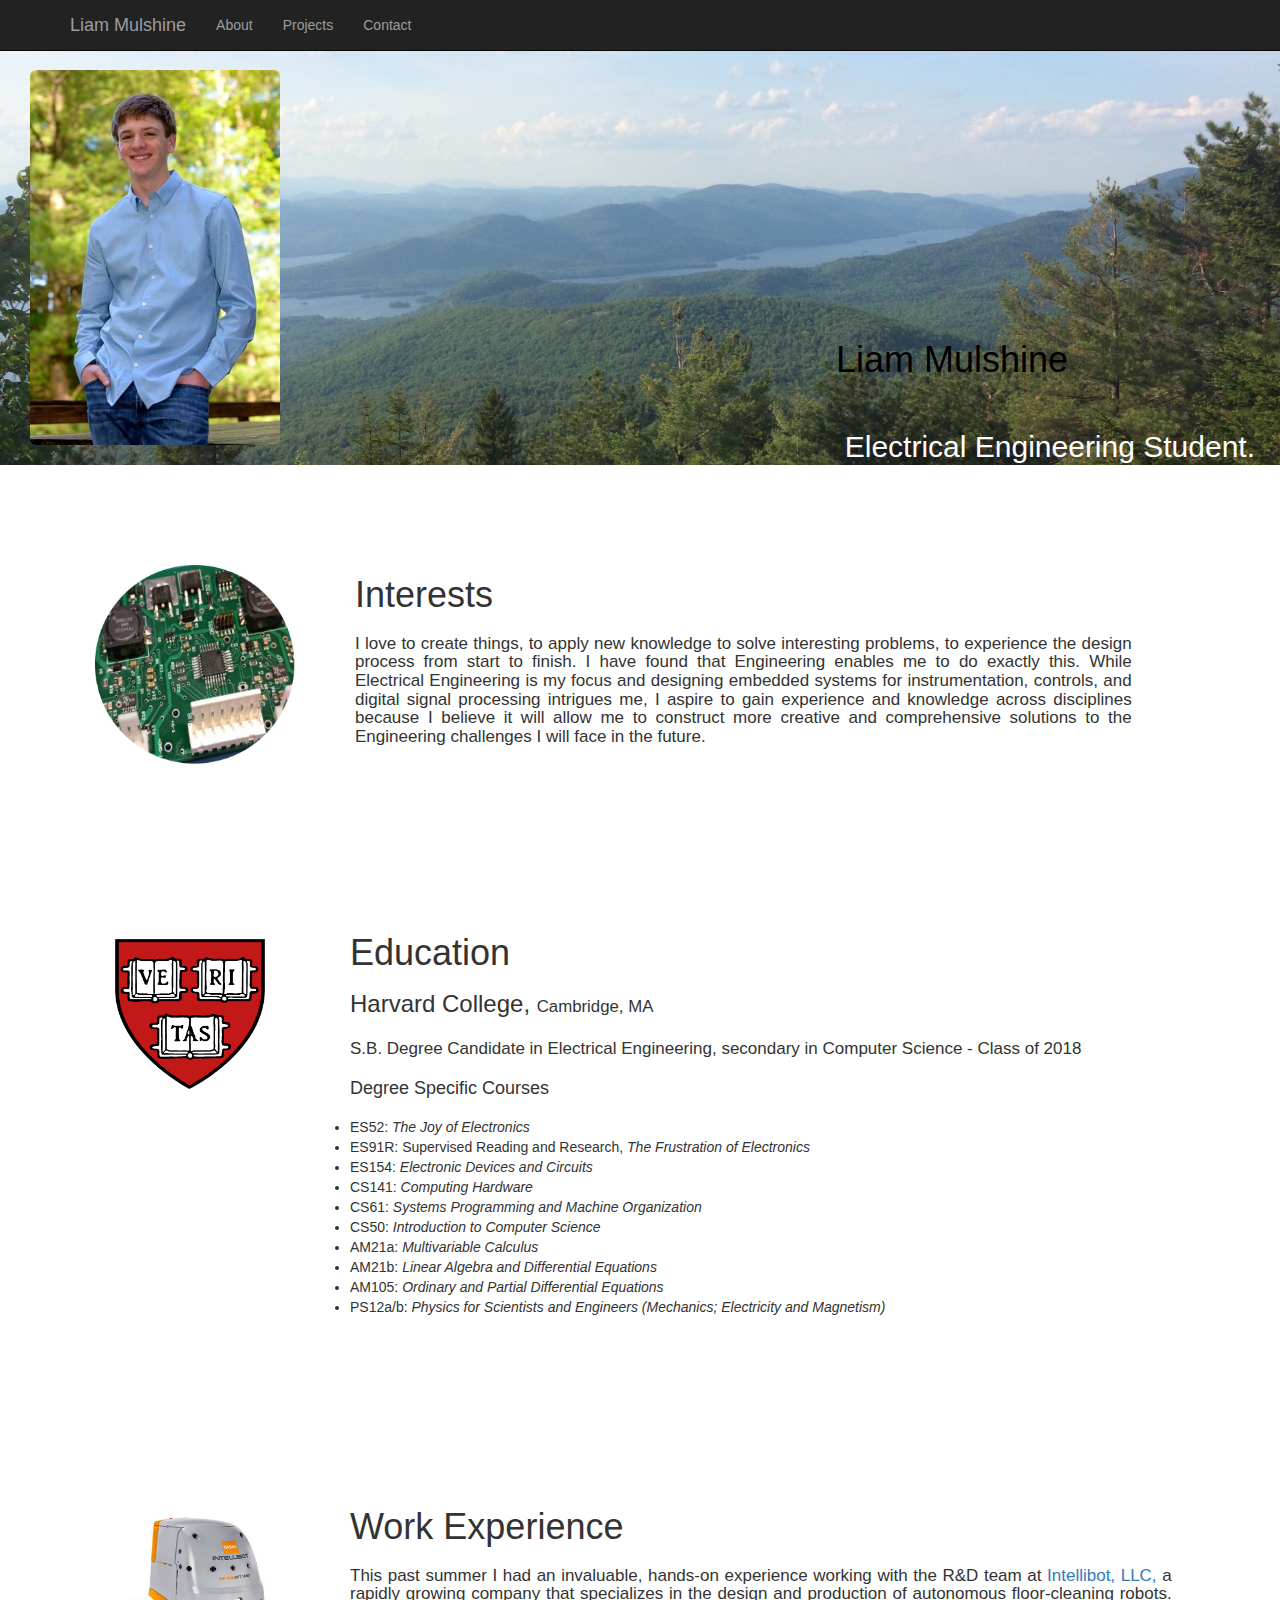
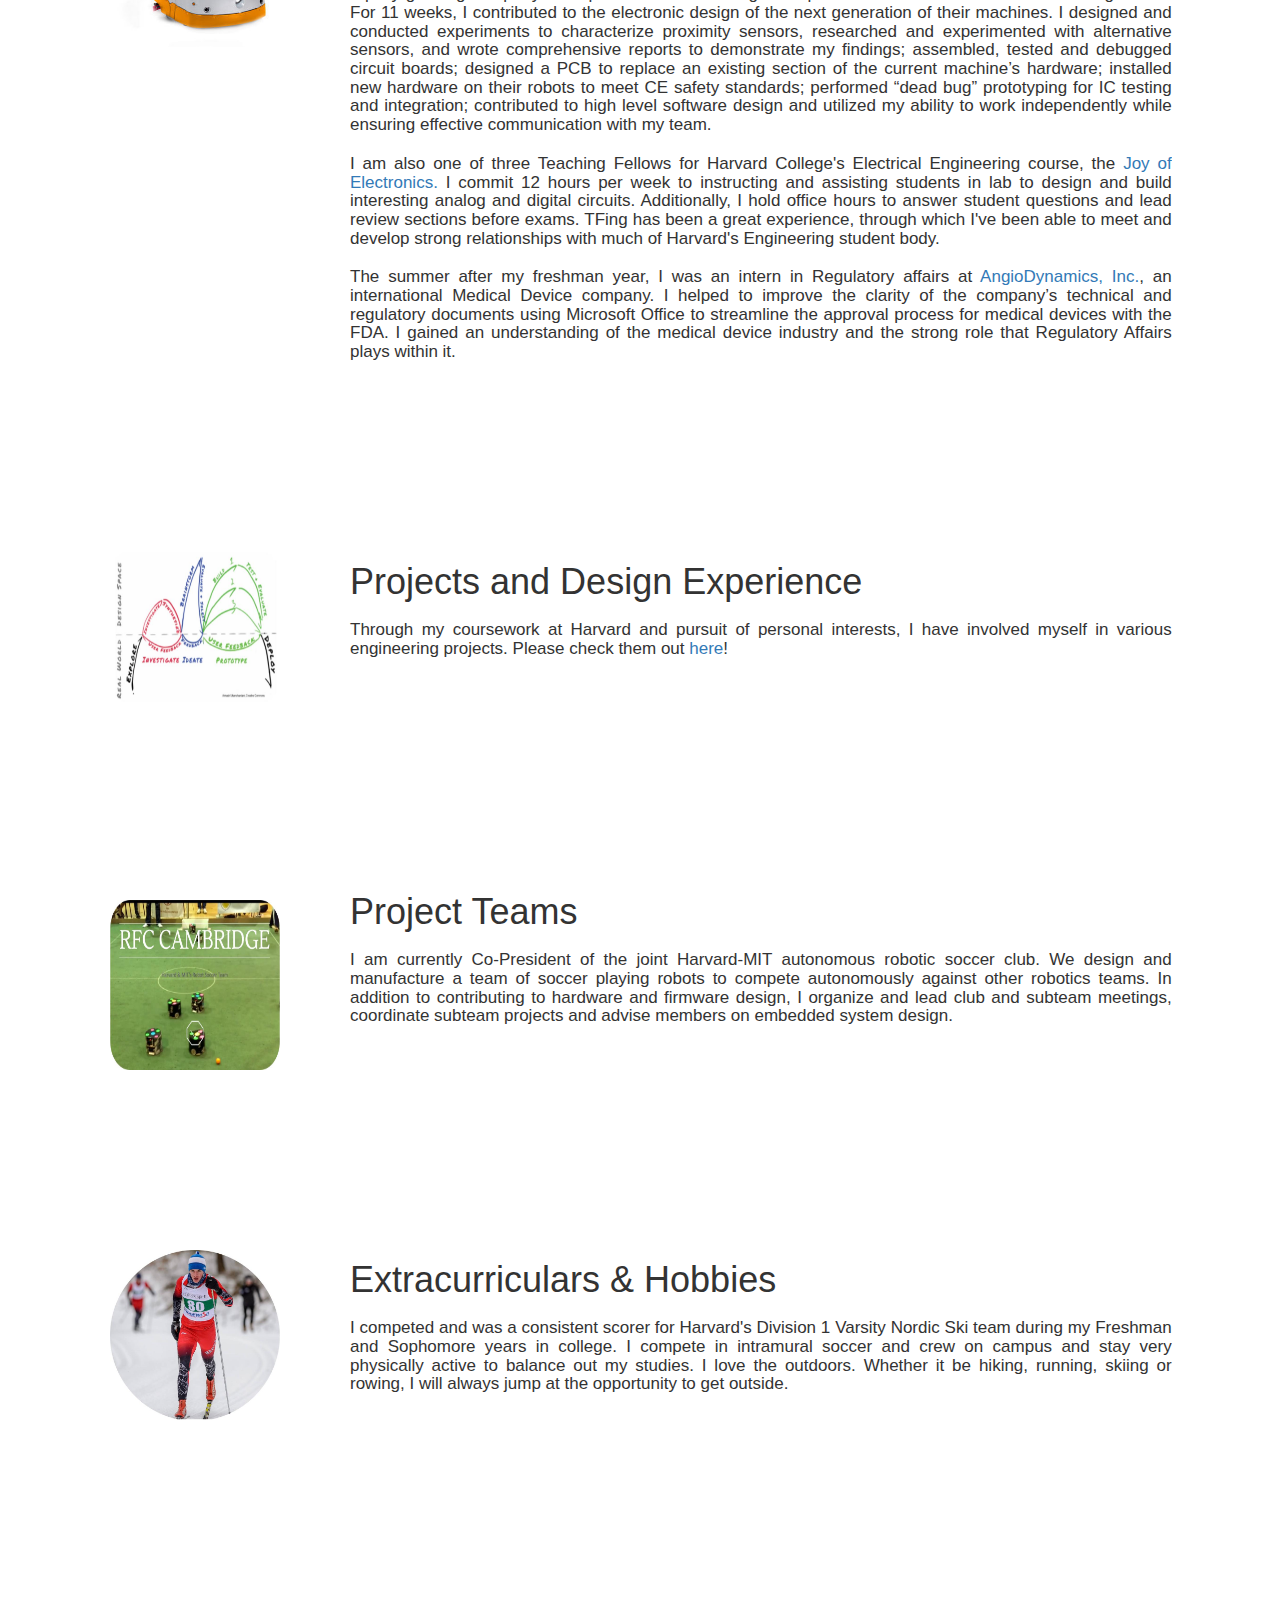
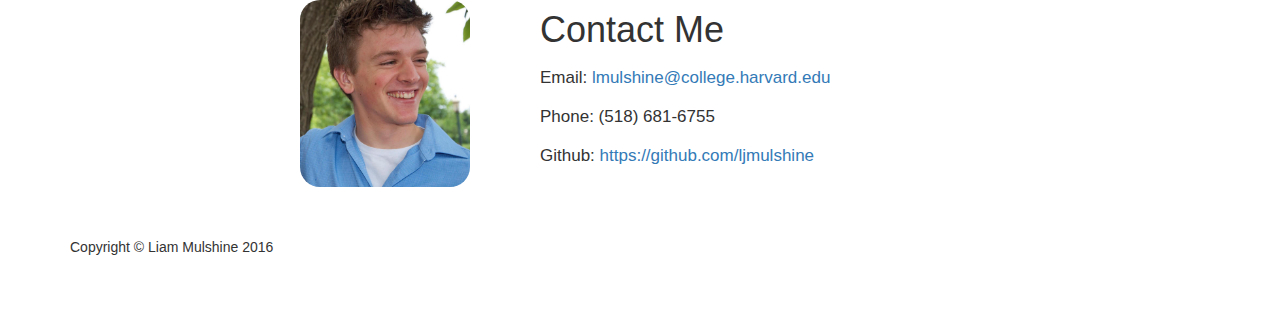
==== index.html @ 45e12074 "Made minor changes to home page" ====
<!DOCTYPE html>
<html lang="en">

<head>

    <meta charset="utf-8">
    <meta http-equiv="X-UA-Compatible" content="IE=edge">
    <meta name="viewport" content="width=device-width, initial-scale=1">
    <meta name="description" content="">
    <meta name="author" content="">

    <title>Liam Mulshine: Electrical Engineering Student</title>

    <!-- Bootstrap Core CSS -->
    <link href="css/bootstrap.min.css" rel="stylesheet">

    <!-- Custom CSS -->
    <link href="css/1-col-portfolio.css" rel="stylesheet">
    <link href="css/custom.css" rel="stylesheet">

    <!-- HTML5 Shim and Respond.js IE8 support of HTML5 elements and media queries -->
    <!-- WARNING: Respond.js doesn't work if you view the page via file:// -->
    <!--[if lt IE 9]>
        <script src="https://oss.maxcdn.com/libs/html5shiv/3.7.0/html5shiv.js"></script>
        <script src="https://oss.maxcdn.com/libs/respond.js/1.4.2/respond.min.js"></script>
    <![endif]-->

</head>

<body>

    <!-- Navigation -->
    <nav class="navbar navbar-inverse navbar-fixed-top" role="navigation">
        <div class="container">
            <!-- Brand and toggle get grouped for better mobile display -->
            <div class="navbar-header">
                <button type="button" class="navbar-toggle" data-toggle="collapse" data-target="#bs-example-navbar-collapse-1">
                    <span class="sr-only">Toggle navigation</span>
                    <span class="icon-bar"></span>
                    <span class="icon-bar"></span>
                    <span class="icon-bar"></span>
                </button>
                <a class="navbar-brand" href="#">Liam Mulshine</a>
            </div>
            <!-- Collect the nav links, forms, and other content for toggling -->
            <div class="collapse navbar-collapse" id="bs-example-navbar-collapse-1">
                <ul class="nav navbar-nav">
                    <li>
                        <a href="index.html">About</a>
                    </li>
                    <li>
                        <a href="portfolio.html">Projects</a>
                    </li>
                    <li>
                        <a href="#contact">Contact</a>
                    </li>
                </ul>
            </div>
            <!-- /.navbar-collapse -->
        </div>
        <!-- /.container -->
    </nav>
    <div class="row" style="background-image: url('images/adirondacks.jpg'); margin: -20px 0px 100px 0px; background-size: cover">

        <img class="img-rounded" src="images/me.jpg" alt="" style="float:left; margin: 20px 100px 20px 30px;border:0" width="250" height="375">
        <p style="margin:0px 0px 0px 0px"></p>
        <h1 style="text-align:right; margin: 290px 212px 50px 50px; color:black">Liam Mulshine</h1>
        <h2 style="text-align:right; margin:0px 25px 0px 0px; color:white">Electrical Engineering Student.</h2>

    </div>

    <div class="row" style="margin:-100px 0px 0px 0px">
        <div class="col-md-10" style="margin: 70px 0px 0px 80px" width="10" length="10">
            <div class="media">
                <div class="media-left">
                    <img src="images/pcb2.jpg" height="200" width="200" style="margin: 30px 0px 0px 0px">
                </div>
                <div class="media-body">
                    
                    <h1 style="margin: 40px 0px 10px 50px ">Interests<h>
                    <p style="font-size: 17px; margin:20px 0px 0px 0px; text-align:justify">I love to create things, to apply new knowledge to solve interesting problems, to experience the design process from start to finish. I have found that Engineering enables me to do exactly this. While Electrical Engineering is my focus and designing embedded systems for instrumentation, controls, and digital signal processing intrigues me, I aspire to gain experience and knowledge across disciplines because I believe it will allow me to construct more creative and comprehensive solutions to the Engineering challenges I will face in the future.</p>  
                     
                </div>

            </div>
        </div>
    </div>

    <div class="row">
        <div class="col-md-10" style="margin: 150px 0px 0px 80px" width="10" length="10">
            <div class="media">
                <div class="media-left">
                    <img src="images/HarvardShield.png" height="150" width="150" style="margin: 24px 0px 0px 35px">
                </div>
                <div class="media-body">
                    <h1 style="margin: 18px 50px 10px 75px">Education</h1>
                    <h3 style="margin: 18px 50px 10px 75px">Harvard College, <span style="font-size: 70%;font-weight:normal">Cambridge, MA</span></h3>
                    <p style="font-size: 17px; margin:20px 0px 0px 75px">S.B. Degree Candidate in Electrical Engineering, secondary in Computer Science - Class of 2018</p>  
                    <h4 style="margin: 18px 0px 0px 75px">Degree Specific Courses</h4>
                    <li style="margin: 18px 0px 0px 75px">ES52: <span style="font-style: italic">The Joy of Electronics</span></li>   
                    <li style="margin: 0px 0px 0px 75px">ES91R: Supervised Reading and Research,<span style="font-style: italic"> The Frustration of Electronics</span></li>
                    <li style="margin: 0px 0px 0px 75px">ES154: <span style="font-style: italic">Electronic Devices and Circuits</span></li>
                    <li style="margin: 0px 0px 0px 75px">CS141: <span style="font-style: italic">Computing Hardware</span></li>
                    <li style="margin: 0px 0px 0px 75px">CS61: <span style="font-style: italic">Systems Programming and Machine Organization</span></li>
                    <li style="margin: 0px 0px 0px 75px">CS50: <span style="font-style: italic">Introduction to Computer Science</span></li>
                    <li style="margin: 0px 0px 0px 75px">AM21a: <span style="font-style: italic">Multivariable Calculus</span></li>
                    <li style="margin: 0px 0px 0px 75px">AM21b: <span style="font-style: italic">Linear Algebra and Differential Equations</span></li>
                    <li style="margin: 0px 0px 0px 75px">AM105: <span style="font-style: italic">Ordinary and Partial Differential Equations</span></li>
                    <li style="margin: 0px 0px 0px 75px">PS12a/b: <span style="font-style: italic">Physics for Scientists and Engineers (Mechanics; Electricity and Magnetism)</span></li> 
                </div>
            </div>
        </div>
    </div>

    <div class="row">
        <div class="col-md-10" style="margin: 150px 0px 0px 110px" width="10" length="10">
            <div class="media">
                <div class="media-left">
                    <img src="images/intellibot.jpg" height="150" width="170" style="margin: 30px 0px 0px 0px">
                </div>
                <div class="media-body">
                    
                    <h1 style="margin: 40px 0px 10px 60px ">Work Experience<h>
                    <p style="font-size: 17px; margin:20px 0px 0px 0px; text-align:justify">This past summer I had an invaluable, hands-on experience working with the R&D team at <a href="http://www.intellibotrobotics.com/">Intellibot, LLC,</a> a rapidly growing company that specializes in the design and production of autonomous floor-cleaning robots. For 11 weeks, I contributed to the electronic design of the next generation of their machines. I designed and conducted experiments to characterize proximity sensors, researched and experimented with alternative sensors, and wrote comprehensive reports to demonstrate my findings; assembled, tested and debugged circuit boards; designed a PCB to replace an existing section of the current machine’s hardware; installed new hardware on their robots to meet CE safety standards; performed “dead bug” prototyping for IC testing and integration; contributed to high level software design and utilized my ability to work independently while ensuring effective communication with my team. </p>  

                    <p style="font-size: 17px; margin:20px 0px 0px 0px; text-align:justify">I am also one of three Teaching Fellows for Harvard College's Electrical Engineering course, the <a href="https://www.youtube.com/playlist?list=PLf_0PnuFStPUuAAU2p1u-mecCAI9eYBv1">Joy of Electronics.</a> I commit 12 hours per week to instructing and assisting students in lab to design and build interesting analog and digital circuits. Additionally, I hold office hours to answer student questions and lead review sections before exams. TFing has been a great experience, through which I've been able to meet and develop strong relationships with much of Harvard's Engineering student body.   
                    </p> 

                    <p style="font-size: 17px; margin:20px 0px 0px 0px; text-align:justify">The summer after my freshman year, I was an intern in Regulatory affairs at <a href="http://www.angiodynamics.com/">AngioDynamics, Inc.</a>, an international Medical Device company. I helped to improve the clarity of the company’s technical and regulatory documents using Microsoft Office to streamline the approval process for medical devices with the FDA. I gained an understanding of the medical device industry and the strong role that Regulatory Affairs plays within it. 
                    </p>  
                </div>

            </div>
        </div>
    </div>

    <div class="row">
        <div class="col-md-10" style="margin: 150px 0px 0px 110px" width="10" length="10">
            <div class="media">
                <div class="media-left">
                    <img src="images/design.jpg" height="150" width="170" style="margin: 30px 0px 0px 0px">
                </div>
                <div class="media-body">
                    
                    <h1 style="margin: 40px 0px 10px 60px ">Projects and Design Experience<h>
                    <p style="font-size: 17px; margin:20px 0px 0px 0px; text-align:justify">Through my coursework at Harvard and pursuit of personal interests, I have involved myself in various engineering projects. Please check them out <a href="portfolio.html">here</a>! </p>  
                </div>

            </div>
        </div>
    </div>

    <div class="row">
        <div class="col-md-10" style="margin: 150px 0px 0px 110px" width="10" length="10">
            <div class="media">
                <div class="media-left">
                    <img src="images/RFCCambridge.jpg" height="170" width="170" style="margin: 48px 0px 0px 0px">
                </div>
                <div class="media-body">
                    
                    <h1 style="margin: 40px 0px 10px 60px ">Project Teams<h>
                    <p style="font-size: 17px; margin:20px 0px 0px 0px; text-align:justify">I am currently Co-President of the joint Harvard-MIT autonomous robotic soccer club. We design and manufacture a team of soccer playing robots to compete autonomously against other robotics teams. In addition to contributing to hardware and firmware design, I organize and lead club and subteam meetings, coordinate subteam projects and advise members on embedded system design.</p>  
                     
                </div>

            </div>
        </div>
    </div>

    <div class="row">
        <div class="col-md-10" style="margin: 150px 0px 0px 110px" width="10" length="10">
            <div class="media">
                <div class="media-left">
                    <img src="images/skiing.jpg" height="170" width="170" style="margin: 30px 0px 0px 0px">
                </div>
                <div class="media-body">
                    
                    <h1 style="margin: 40px 0px 10px 60px ">Extracurriculars & Hobbies<h>
                    <p style="font-size: 17px; margin:20px 0px 0px 0px; text-align:justify">I competed and was a consistent scorer for Harvard's Division 1 Varsity Nordic Ski team during my Freshman and Sophomore years in college. I compete in intramural soccer and crew on campus and stay very physically active to balance out my studies. I love the outdoors. Whether it be hiking, running, skiing or rowing, I will always jump at the opportunity to get outside.</p>  
                     
                </div>

            </div>
        </div>
    </div>

    <div class="row" id="contact">
        <div class="col-md-10" style="margin: 150px 0px 0px 300px" width="10" length="10">
            <div class="media">
                <div class="media-left">
                    <img src="images/me2.jpg" width="170" style="margin: 30px 0px 0px 0px; border-radius: 20px">
                </div>
                <div class="media-body">
                    
                    <h1 style="margin: 40px 0px 10px 60px ">Contact Me<h>
                    <p style="font-size: 17px; margin:20px 0px 0px 0px; text-align:justify">Email: <a href="mailto:lmulshine@college.harvard.edu">lmulshine@college.harvard.edu</a></p>  
                    <p style="font-size: 17px; margin:20px 0px 0px 0px; text-align:justify">Phone: (518) 681-6755</p>
                    <p style="font-size: 17px; margin:20px 0px 0px 0px; text-align:justify">Github: <a href="https://www.youtube.com/playlist?list=PLf_0PnuFStPUuAAU2p1u-mecCAI9eYBv1">https://github.com/ljmulshine</a>
                     
                </div>

            </div>
        </div>
    </div>

    <!-- Page Content -->
    <div class="container">

        <!-- Footer -->
        <footer>
            <div class="row">
                <div class="col-lg-12">
                    <p>Copyright &copy; Liam Mulshine 2016</p>
                </div>
            </div>
            <!-- /.row -->
        </footer>

    </div>
    <!-- /.container -->

    <!-- jQuery -->
    <script src="js/jquery.js"></script>

    <!-- Bootstrap Core JavaScript -->
    <script src="js/bootstrap.min.js"></script>

</body>

</html>
---- css/1-col-portfolio.css ----
/*!
 * Start Bootstrap - 1 Col Portfolio (http://startbootstrap.com/)
 * Copyright 2013-2016 Start Bootstrap
 * Licensed under MIT (https://github.com/BlackrockDigital/startbootstrap/blob/gh-pages/LICENSE)
 */

body {
    padding-top: 70px; /* Required padding for .navbar-fixed-top. Remove if using .navbar-static-top. Change if height of navigation changes. */
}

footer {
    margin: 50px 0;
}
---- css/custom.css ----
.customBackground {
  background-image: url("../images/maine.jpg");
}
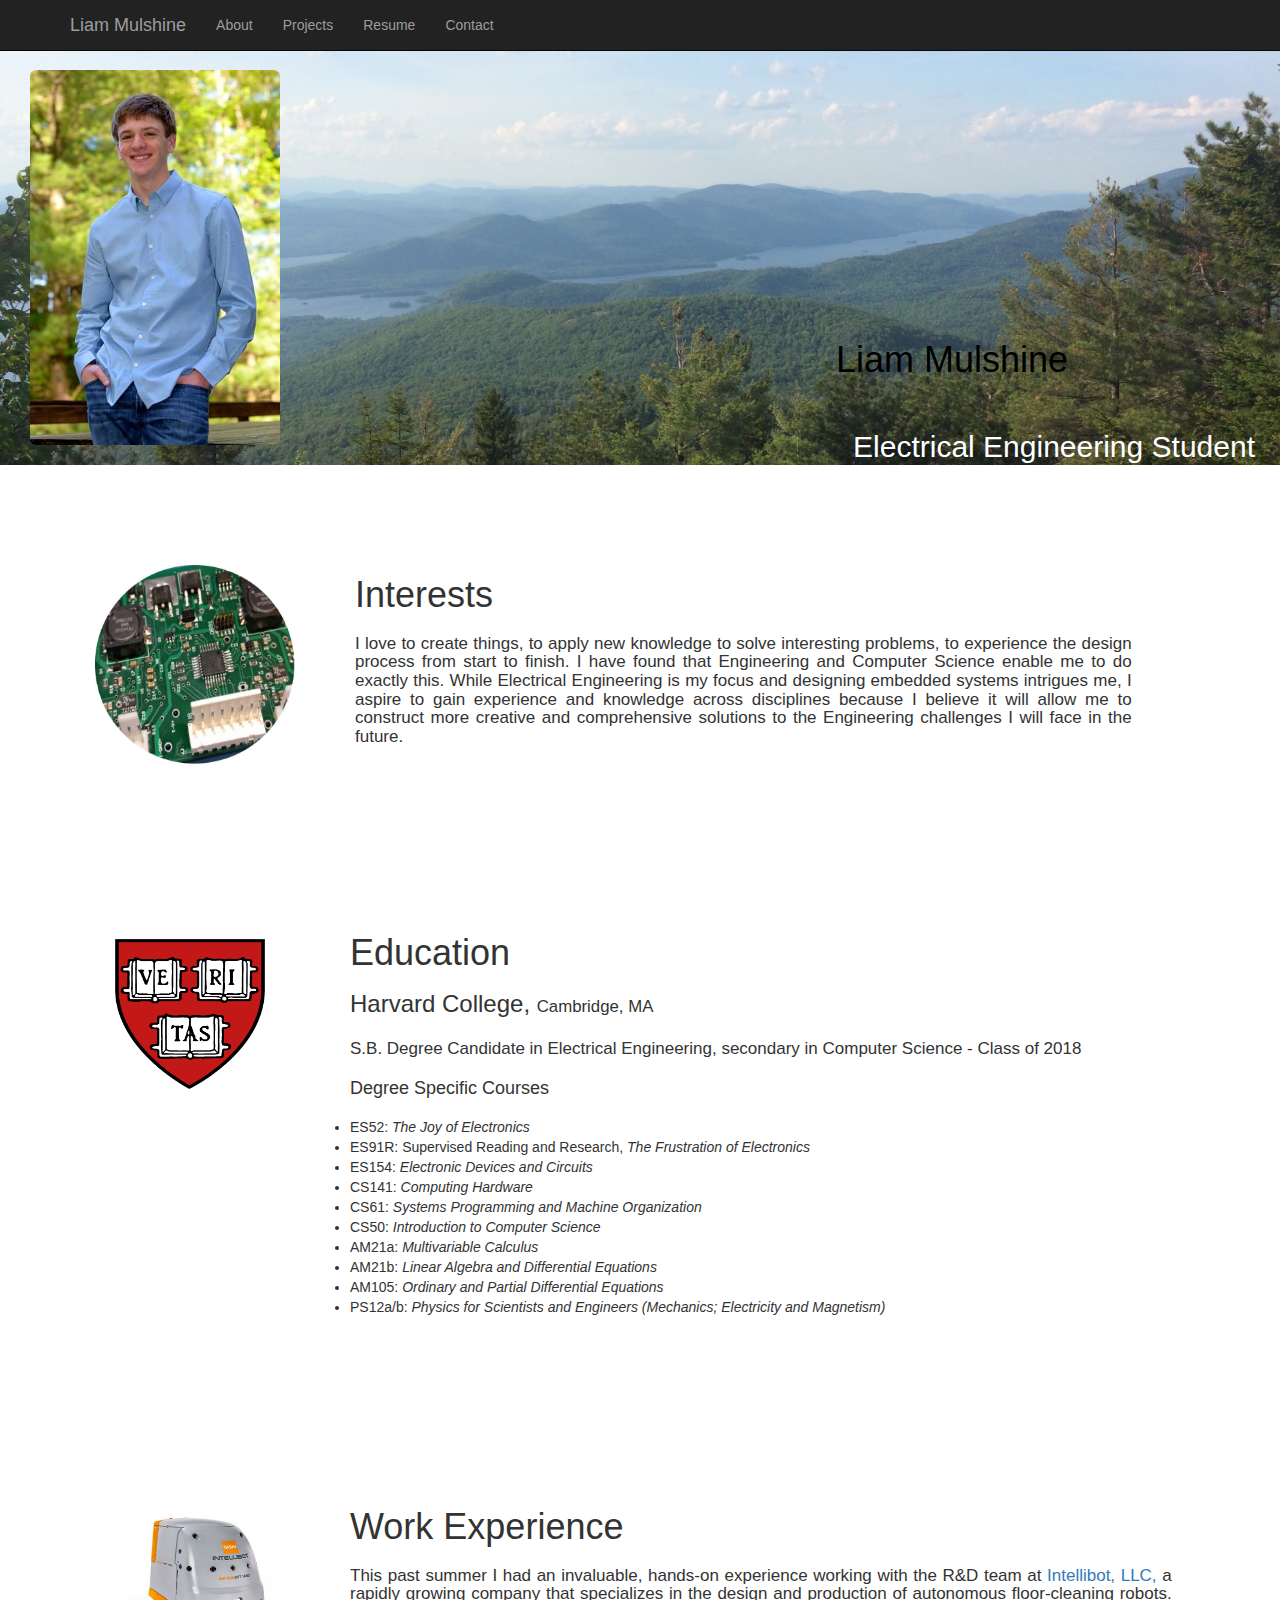
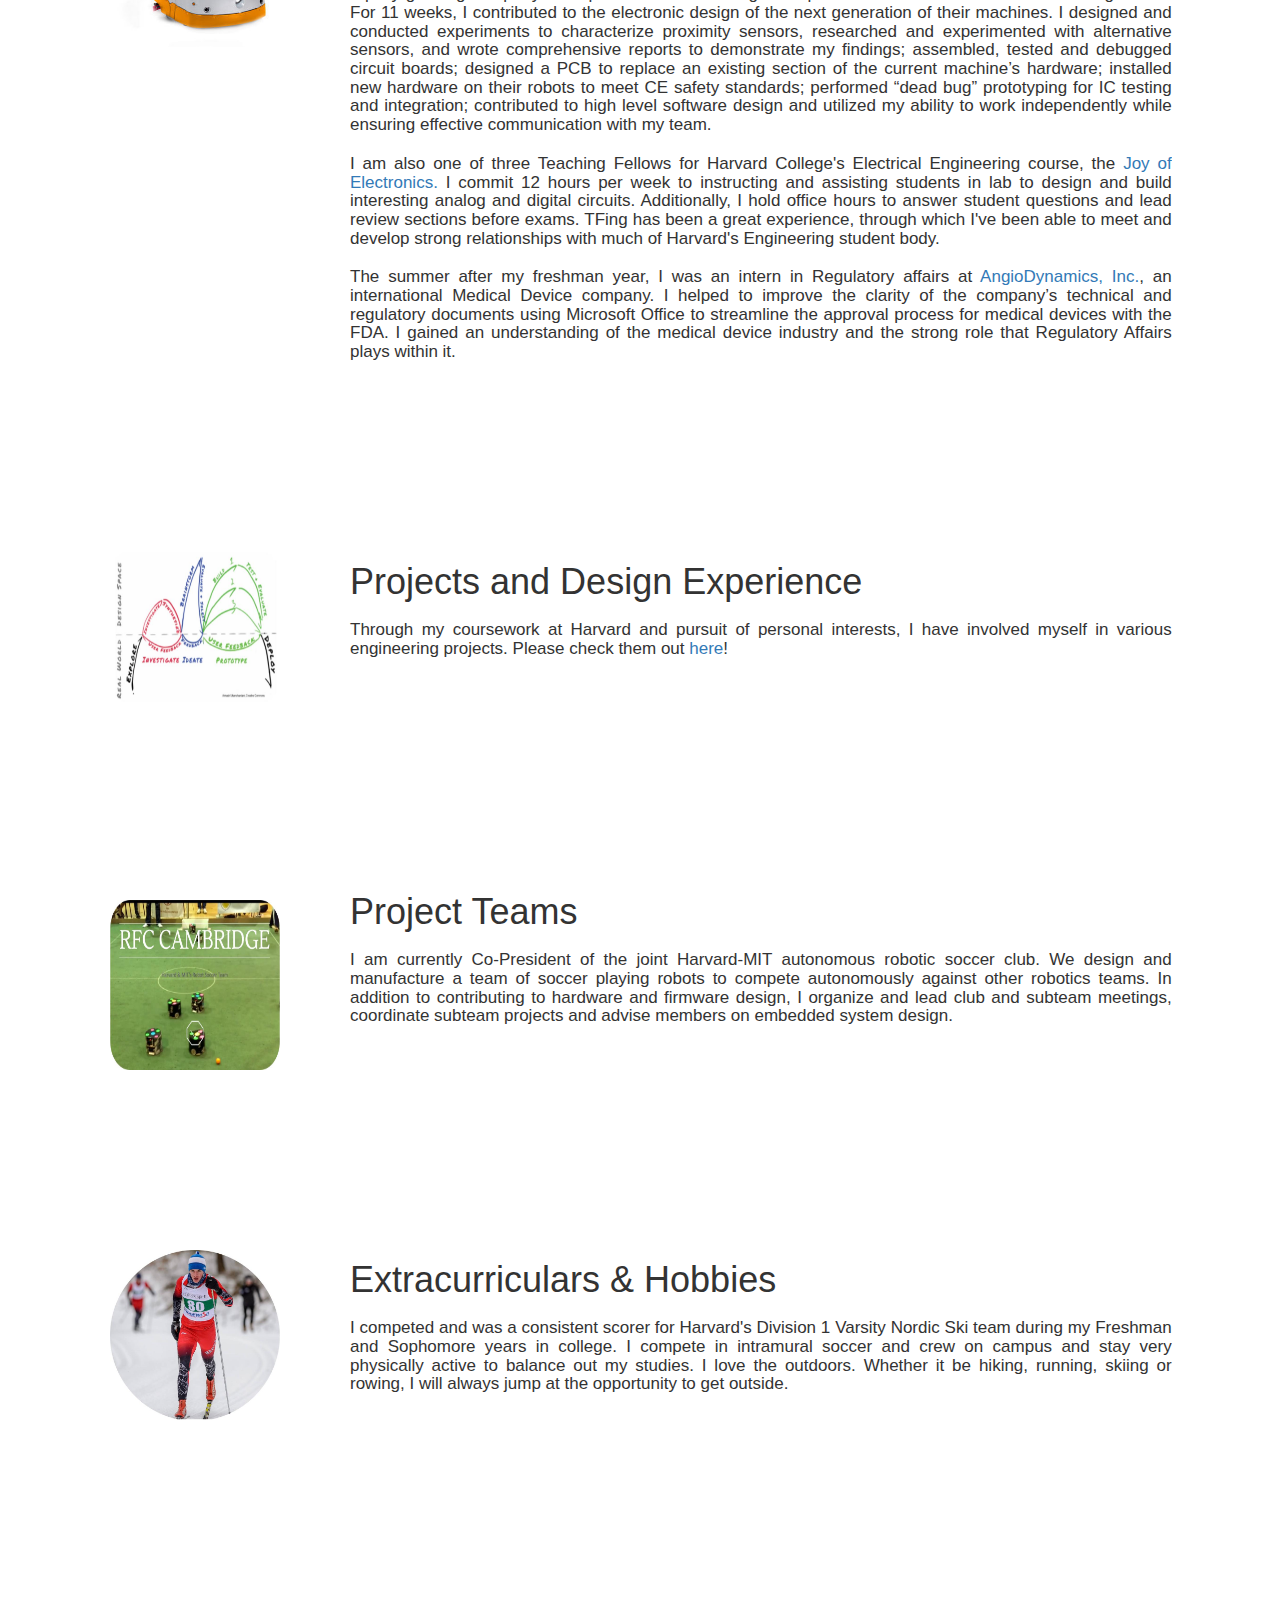
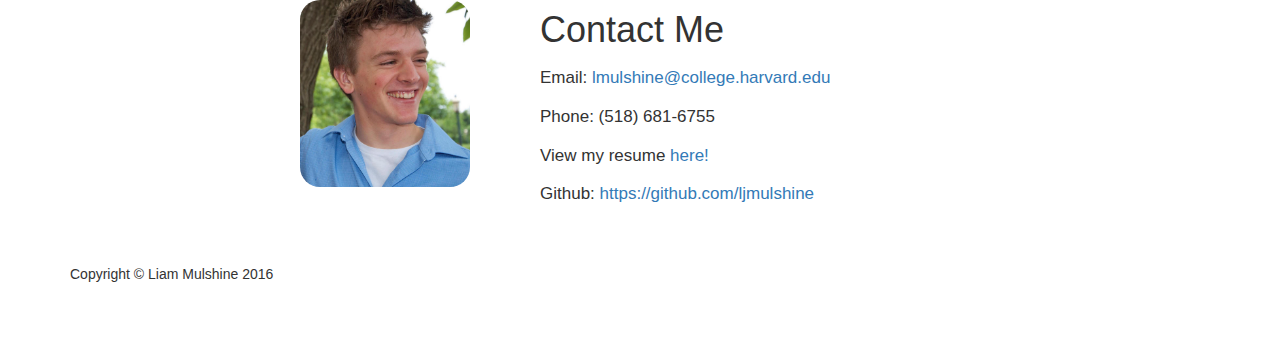
==== commit 15c74a85: "updated resume link and some formatting" ====
--- a/index.html
+++ b/index.html
@@ -52,6 +52,9 @@
                         <a href="portfolio.html">Projects</a>
                     </li>
                     <li>
+                        <a href="images/resume.pdf">Resume</a>
+                    </li>
+                     <li>
                         <a href="#contact">Contact</a>
                     </li>
                 </ul>
@@ -65,7 +68,7 @@
         <img class="img-rounded" src="images/me.jpg" alt="" style="float:left; margin: 20px 100px 20px 30px;border:0" width="250" height="375">
         <p style="margin:0px 0px 0px 0px"></p>
         <h1 style="text-align:right; margin: 290px 212px 50px 50px; color:black">Liam Mulshine</h1>
-        <h2 style="text-align:right; margin:0px 25px 0px 0px; color:white">Electrical Engineering Student.</h2>
+        <h2 style="text-align:right; margin:0px 25px 0px 0px; color:white">Electrical Engineering Student</h2>
 
     </div>
 
@@ -78,7 +81,7 @@
                 <div class="media-body">
                     
                     <h1 style="margin: 40px 0px 10px 50px ">Interests<h>
-                    <p style="font-size: 17px; margin:20px 0px 0px 0px; text-align:justify">I love to create things, to apply new knowledge to solve interesting problems, to experience the design process from start to finish. I have found that Engineering enables me to do exactly this. While Electrical Engineering is my focus and designing embedded systems for instrumentation, controls, and digital signal processing intrigues me, I aspire to gain experience and knowledge across disciplines because I believe it will allow me to construct more creative and comprehensive solutions to the Engineering challenges I will face in the future.</p>  
+                    <p style="font-size: 17px; margin:20px 0px 0px 0px; text-align:justify">I love to create things, to apply new knowledge to solve interesting problems, to experience the design process from start to finish. I have found that Engineering and Computer Science enable me to do exactly this. While Electrical Engineering is my focus and designing embedded systems intrigues me, I aspire to gain experience and knowledge across disciplines because I believe it will allow me to construct more creative and comprehensive solutions to the Engineering challenges I will face in the future.</p>  
                      
                 </div>
 
@@ -195,7 +198,8 @@
                     <h1 style="margin: 40px 0px 10px 60px ">Contact Me<h>
                     <p style="font-size: 17px; margin:20px 0px 0px 0px; text-align:justify">Email: <a href="mailto:lmulshine@college.harvard.edu">lmulshine@college.harvard.edu</a></p>  
                     <p style="font-size: 17px; margin:20px 0px 0px 0px; text-align:justify">Phone: (518) 681-6755</p>
-                    <p style="font-size: 17px; margin:20px 0px 0px 0px; text-align:justify">Github: <a href="https://www.youtube.com/playlist?list=PLf_0PnuFStPUuAAU2p1u-mecCAI9eYBv1">https://github.com/ljmulshine</a>
+                    <p style="font-size: 17px; margin:20px 0px 0px 0px; text-align:justify">View my resume <a href="images/resume.pdf">here!</a>
+                    <p style="font-size: 17px; margin:20px 0px 0px 0px; text-align:justify">Github: <a href="https://github.com/ljmulshine">https://github.com/ljmulshine</a>
                      
                 </div>
 
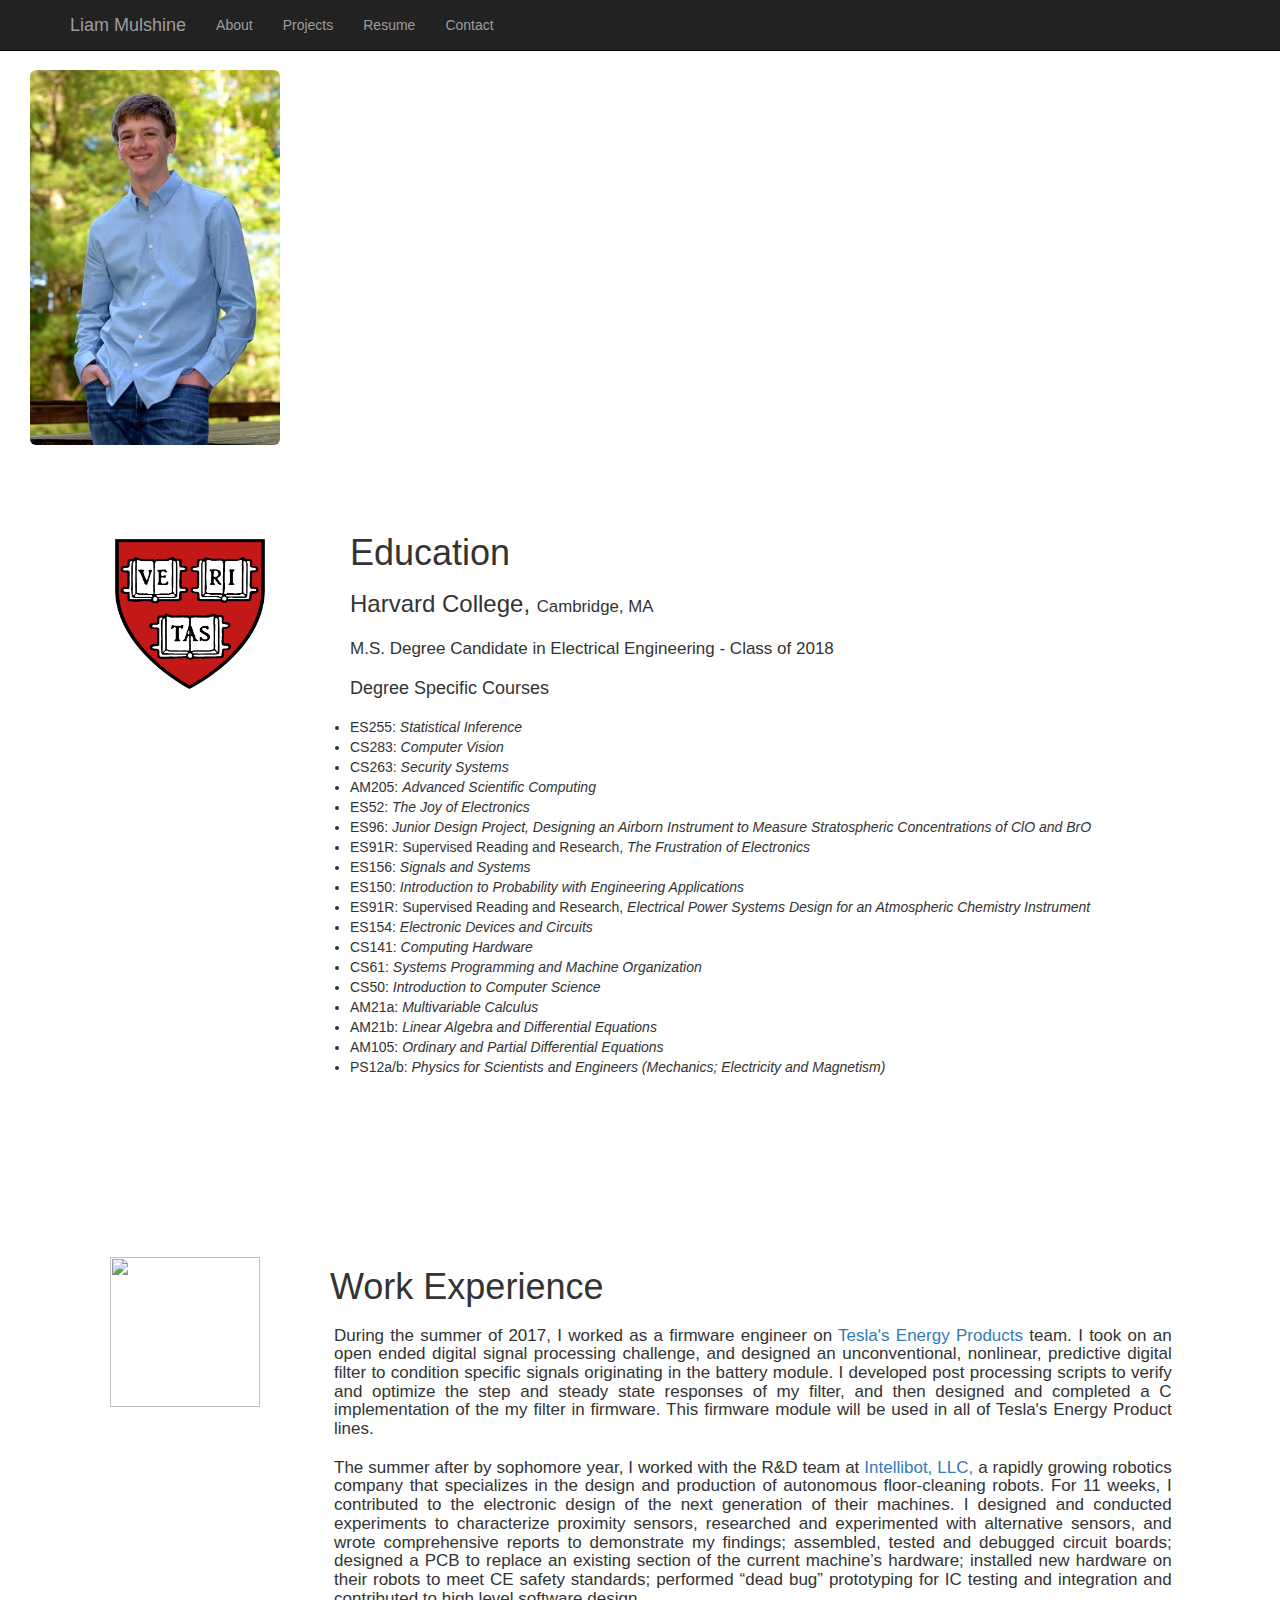
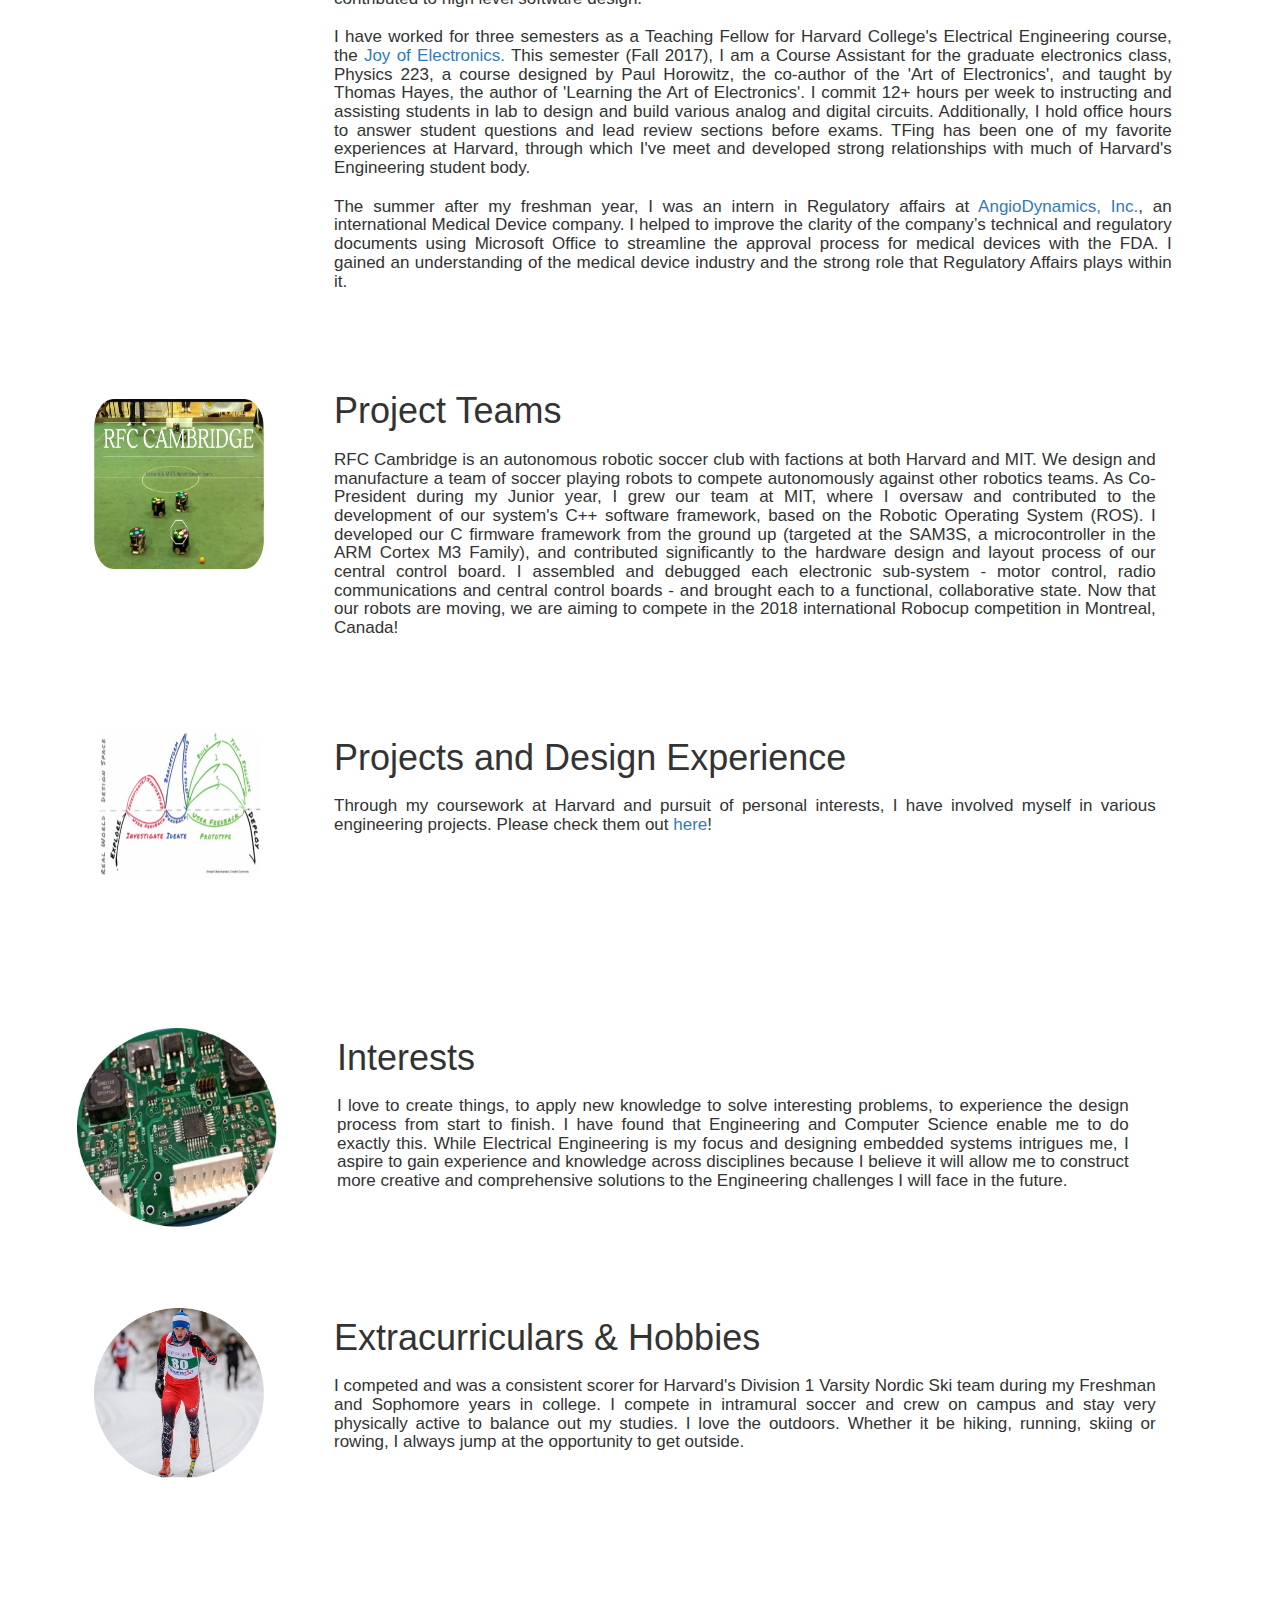
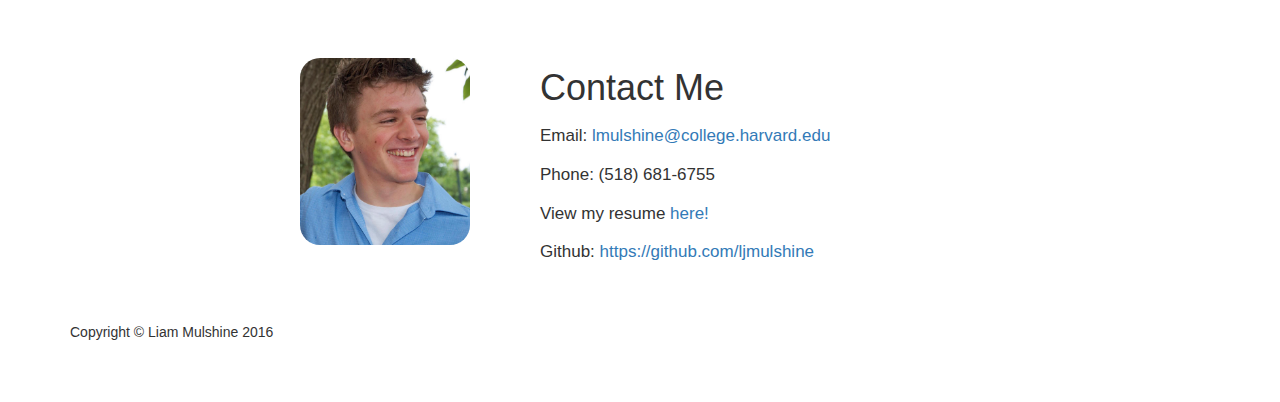
==== commit 81ee0ebd: "Updating webiste with new information" ====
--- a/index.html
+++ b/index.html
@@ -9,7 +9,7 @@
     <meta name="description" content="">
     <meta name="author" content="">
 
-    <title>Liam Mulshine: Electrical Engineering Student</title>
+    <title>Liam Mulshine: Electrical Engineer</title>
 
     <!-- Bootstrap Core CSS -->
     <link href="css/bootstrap.min.css" rel="stylesheet">
@@ -63,34 +63,18 @@
         </div>
         <!-- /.container -->
     </nav>
-    <div class="row" style="background-image: url('images/adirondacks.jpg'); margin: -20px 0px 100px 0px; background-size: cover">
+    <div class="row" style="background-image: url('images/California4.png'); margin: -20px 0px 100px 0px; background-size: cover">
 
         <img class="img-rounded" src="images/me.jpg" alt="" style="float:left; margin: 20px 100px 20px 30px;border:0" width="250" height="375">
         <p style="margin:0px 0px 0px 0px"></p>
-        <h1 style="text-align:right; margin: 290px 212px 50px 50px; color:black">Liam Mulshine</h1>
-        <h2 style="text-align:right; margin:0px 25px 0px 0px; color:white">Electrical Engineering Student</h2>
-
-    </div>
-
-    <div class="row" style="margin:-100px 0px 0px 0px">
-        <div class="col-md-10" style="margin: 70px 0px 0px 80px" width="10" length="10">
-            <div class="media">
-                <div class="media-left">
-                    <img src="images/pcb2.jpg" height="200" width="200" style="margin: 30px 0px 0px 0px">
-                </div>
-                <div class="media-body">
-                    
-                    <h1 style="margin: 40px 0px 10px 50px ">Interests<h>
-                    <p style="font-size: 17px; margin:20px 0px 0px 0px; text-align:justify">I love to create things, to apply new knowledge to solve interesting problems, to experience the design process from start to finish. I have found that Engineering and Computer Science enable me to do exactly this. While Electrical Engineering is my focus and designing embedded systems intrigues me, I aspire to gain experience and knowledge across disciplines because I believe it will allow me to construct more creative and comprehensive solutions to the Engineering challenges I will face in the future.</p>  
-                     
-                </div>
-
-            </div>
-        </div>
-    </div>
-
-    <div class="row">
-        <div class="col-md-10" style="margin: 150px 0px 0px 80px" width="10" length="10">
+        <h1 style="text-align:right; margin: 290px 45px 50px 50px; color:white">Liam Mulshine</h1>
+        <h2 style="text-align:right; margin:0px 25px 0px 0px; color:white">Electrical Engineer</h2>
+
+    </div>
+
+
+    <div class="row">
+        <div class="col-md-10" style="margin: -50px 0px 0px 80px" width="10" length="10">
             <div class="media">
                 <div class="media-left">
                     <img src="images/HarvardShield.png" height="150" width="150" style="margin: 24px 0px 0px 35px">
@@ -98,10 +82,18 @@
                 <div class="media-body">
                     <h1 style="margin: 18px 50px 10px 75px">Education</h1>
                     <h3 style="margin: 18px 50px 10px 75px">Harvard College, <span style="font-size: 70%;font-weight:normal">Cambridge, MA</span></h3>
-                    <p style="font-size: 17px; margin:20px 0px 0px 75px">S.B. Degree Candidate in Electrical Engineering, secondary in Computer Science - Class of 2018</p>  
+                    <p style="font-size: 17px; margin:20px 0px 0px 75px">M.S. Degree Candidate in Electrical Engineering - Class of 2018</p>  
                     <h4 style="margin: 18px 0px 0px 75px">Degree Specific Courses</h4>
-                    <li style="margin: 18px 0px 0px 75px">ES52: <span style="font-style: italic">The Joy of Electronics</span></li>   
+                    <li style="margin: 18px 0px 0px 75px">ES255: <span style="font-style: italic">Statistical Inference</span></li>  
+                    <li style="margin: 0px 0px 0px 75px">CS283: <span style="font-style: italic">Computer Vision</span></li>  
+                    <li style="margin: 0px 0px 0px 75px">CS263: <span style="font-style: italic">Security Systems</span></li>
+                    <li style="margin: 0px 0px 0px 75px">AM205: <span style="font-style: italic">Advanced Scientific Computing</span></li>  
+                    <li style="margin: 0px 0px 0px 75px">ES52: <span style="font-style: italic">The Joy of Electronics</span></li> 
+                    <li style="margin: 0px 0px 0px 75px">ES96: <span style="font-style: italic">Junior Design Project, Designing an Airborn Instrument to Measure Stratospheric Concentrations of ClO and BrO</span></li> 
                     <li style="margin: 0px 0px 0px 75px">ES91R: Supervised Reading and Research,<span style="font-style: italic"> The Frustration of Electronics</span></li>
+                    <li style="margin: 0px 0px 0px 75px">ES156: <span style="font-style: italic">Signals and Systems</span></li>
+                    <li style="margin: 0px 0px 0px 75px">ES150: <span style="font-style: italic">Introduction to Probability with Engineering Applications</span></li>
+                    <li style="margin: 0px 0px 0px 75px">ES91R: Supervised Reading and Research,<span style="font-style: italic"> Electrical Power Systems Design for an Atmospheric Chemistry Instrument</span></li>
                     <li style="margin: 0px 0px 0px 75px">ES154: <span style="font-style: italic">Electronic Devices and Circuits</span></li>
                     <li style="margin: 0px 0px 0px 75px">CS141: <span style="font-style: italic">Computing Hardware</span></li>
                     <li style="margin: 0px 0px 0px 75px">CS61: <span style="font-style: italic">Systems Programming and Machine Organization</span></li>
@@ -119,26 +111,46 @@
         <div class="col-md-10" style="margin: 150px 0px 0px 110px" width="10" length="10">
             <div class="media">
                 <div class="media-left">
-                    <img src="images/intellibot.jpg" height="150" width="170" style="margin: 30px 0px 0px 0px">
-                </div>
-                <div class="media-body">
-                    
-                    <h1 style="margin: 40px 0px 10px 60px ">Work Experience<h>
-                    <p style="font-size: 17px; margin:20px 0px 0px 0px; text-align:justify">This past summer I had an invaluable, hands-on experience working with the R&D team at <a href="http://www.intellibotrobotics.com/">Intellibot, LLC,</a> a rapidly growing company that specializes in the design and production of autonomous floor-cleaning robots. For 11 weeks, I contributed to the electronic design of the next generation of their machines. I designed and conducted experiments to characterize proximity sensors, researched and experimented with alternative sensors, and wrote comprehensive reports to demonstrate my findings; assembled, tested and debugged circuit boards; designed a PCB to replace an existing section of the current machine’s hardware; installed new hardware on their robots to meet CE safety standards; performed “dead bug” prototyping for IC testing and integration; contributed to high level software design and utilized my ability to work independently while ensuring effective communication with my team. </p>  
-
-                    <p style="font-size: 17px; margin:20px 0px 0px 0px; text-align:justify">I am also one of three Teaching Fellows for Harvard College's Electrical Engineering course, the <a href="https://www.youtube.com/playlist?list=PLf_0PnuFStPUuAAU2p1u-mecCAI9eYBv1">Joy of Electronics.</a> I commit 12 hours per week to instructing and assisting students in lab to design and build interesting analog and digital circuits. Additionally, I hold office hours to answer student questions and lead review sections before exams. TFing has been a great experience, through which I've been able to meet and develop strong relationships with much of Harvard's Engineering student body.   
-                    </p> 
-
-                    <p style="font-size: 17px; margin:20px 0px 0px 0px; text-align:justify">The summer after my freshman year, I was an intern in Regulatory affairs at <a href="http://www.angiodynamics.com/">AngioDynamics, Inc.</a>, an international Medical Device company. I helped to improve the clarity of the company’s technical and regulatory documents using Microsoft Office to streamline the approval process for medical devices with the FDA. I gained an understanding of the medical device industry and the strong role that Regulatory Affairs plays within it. 
-                    </p>  
-                </div>
-
-            </div>
-        </div>
-    </div>
-
-    <div class="row">
-        <div class="col-md-10" style="margin: 150px 0px 0px 110px" width="10" length="10">
+                    <img src="images/tesla-logo.png" height="150" width="150" style="margin: 30px 0px 0px 0px">
+                </div>
+                <div class="media-body">
+                    
+                    <h1 style="margin: 40px 0px 10px 60px ">Work Experience<h><br />
+                    <div style="margin-left: 4px; margin-top: 10px">
+                        <p style="font-size: 17px; margin:20px 0px 0px 0px; text-align:justify">During the summer of 2017, I worked as a firmware engineer on <a href="https://www.tesla.com/energy">Tesla's Energy Products</a> team. I took on an open ended digital signal processing challenge, and designed an unconventional, nonlinear, predictive digital filter to condition specific signals originating in the battery module. I developed post processing scripts to verify and optimize the step and steady state responses of my filter, and then designed and completed a C implementation of the my filter in firmware. This firmware module will be used in all of Tesla's Energy Product lines.</p>  
+
+                        <p style="font-size: 17px; margin:20px 0px 0px 0px; text-align:justify">The summer after by sophomore year, I worked with the R&D team at <a href="http://www.intellibotrobotics.com/">Intellibot, LLC,</a> a rapidly growing robotics company that specializes in the design and production of autonomous floor-cleaning robots. For 11 weeks, I contributed to the electronic design of the next generation of their machines. I designed and conducted experiments to characterize proximity sensors, researched and experimented with alternative sensors, and wrote comprehensive reports to demonstrate my findings; assembled, tested and debugged circuit boards; designed a PCB to replace an existing section of the current machine’s hardware; installed new hardware on their robots to meet CE safety standards; performed “dead bug” prototyping for IC testing and integration and contributed to high level software design. </p>  
+
+                        <p style="font-size: 17px; margin:20px 0px 0px 0px; text-align:justify">I have worked for three semesters as a Teaching Fellow for Harvard College's Electrical Engineering course, the <a href="https://www.youtube.com/playlist?list=PLf_0PnuFStPUuAAU2p1u-mecCAI9eYBv1">Joy of Electronics.</a> This semester (Fall 2017), I am a Course Assistant for the graduate electronics class, Physics 223, a course designed by Paul Horowitz, the co-author of the 'Art of Electronics', and taught by Thomas Hayes, the author of 'Learning the Art of Electronics'.  I commit 12+ hours per week to instructing and assisting students in lab to design and build various analog and digital circuits. Additionally, I hold office hours to answer student questions and lead review sections before exams. TFing has been one of my favorite experiences at Harvard, through which I've meet and developed strong relationships with much of Harvard's Engineering student body.
+                        </p> 
+
+                        <p style="font-size: 17px; margin:20px 0px 0px 0px; text-align:justify">The summer after my freshman year, I was an intern in Regulatory affairs at <a href="http://www.angiodynamics.com/">AngioDynamics, Inc.</a>, an international Medical Device company. I helped to improve the clarity of the company’s technical and regulatory documents using Microsoft Office to streamline the approval process for medical devices with the FDA. I gained an understanding of the medical device industry and the strong role that Regulatory Affairs plays within it. 
+                        </p>  
+                    </div>
+                </div>
+
+            </div>
+        </div>
+    </div>
+
+    <div class="row">
+        <div class="col-md-10" style="margin: 50px 0px 0px 94px" width="10" length="10">
+            <div class="media">
+                <div class="media-left">
+                    <img src="images/RFCCambridge.jpg" height="170" width="170" style="margin: 48px 0px 0px 0px">
+                </div>
+                <div class="media-body">
+                    
+                    <h1 style="margin: 40px 0px 10px 60px ">Project Teams<h>
+                    <p style="font-size: 17px; margin:20px 0px 0px 0px; text-align:justify">RFC Cambridge is an autonomous robotic soccer club with factions at both Harvard and MIT. We design and manufacture a team of soccer playing robots to compete autonomously against other robotics teams. As Co-President during my Junior year, I grew our team at MIT, where I oversaw and contributed to the development of our system's C++ software framework, based on the Robotic Operating System (ROS). I developed our C firmware framework from the ground up (targeted at the SAM3S, a microcontroller in the ARM Cortex M3 Family), and contributed significantly to the hardware design and layout process of our central control board. I assembled and debugged each electronic sub-system - motor control, radio communications and central control boards - and brought each to a functional, collaborative state. Now that our robots are moving, we are aiming to compete in the 2018 international Robocup competition in Montreal, Canada!</p> 
+                </div>
+
+            </div>
+        </div>
+    </div>
+
+    <div class="row">
+        <div class="col-md-10" style="margin: 50px 0px 0px 94px" width="10" length="10">
             <div class="media">
                 <div class="media-left">
                     <img src="images/design.jpg" height="150" width="170" style="margin: 30px 0px 0px 0px">
@@ -153,16 +165,17 @@
         </div>
     </div>
 
-    <div class="row">
-        <div class="col-md-10" style="margin: 150px 0px 0px 110px" width="10" length="10">
-            <div class="media">
-                <div class="media-left">
-                    <img src="images/RFCCambridge.jpg" height="170" width="170" style="margin: 48px 0px 0px 0px">
-                </div>
-                <div class="media-body">
-                    
-                    <h1 style="margin: 40px 0px 10px 60px ">Project Teams<h>
-                    <p style="font-size: 17px; margin:20px 0px 0px 0px; text-align:justify">I am currently Co-President of the joint Harvard-MIT autonomous robotic soccer club. We design and manufacture a team of soccer playing robots to compete autonomously against other robotics teams. In addition to contributing to hardware and firmware design, I organize and lead club and subteam meetings, coordinate subteam projects and advise members on embedded system design.</p>  
+
+    <div class="row" style="margin:50px 0px 0px -18px">
+        <div class="col-md-10" style="margin: 70px 0px 0px 80px" width="10" length="10">
+            <div class="media">
+                <div class="media-left">
+                    <img src="images/pcb2.jpg" height="200" width="200" style="margin: 30px 0px 0px 0px">
+                </div>
+                <div class="media-body">
+                    
+                    <h1 style="margin: 40px 0px 10px 50px ">Interests<h>
+                    <p style="font-size: 17px; margin:20px 0px 0px 0px; text-align:justify">I love to create things, to apply new knowledge to solve interesting problems, to experience the design process from start to finish. I have found that Engineering and Computer Science enable me to do exactly this. While Electrical Engineering is my focus and designing embedded systems intrigues me, I aspire to gain experience and knowledge across disciplines because I believe it will allow me to construct more creative and comprehensive solutions to the Engineering challenges I will face in the future.</p>  
                      
                 </div>
 
@@ -171,7 +184,7 @@
     </div>
 
     <div class="row">
-        <div class="col-md-10" style="margin: 150px 0px 0px 110px" width="10" length="10">
+        <div class="col-md-10" style="margin: 50px 0px 0px 94px" width="10" length="10">
             <div class="media">
                 <div class="media-left">
                     <img src="images/skiing.jpg" height="170" width="170" style="margin: 30px 0px 0px 0px">
@@ -179,7 +192,7 @@
                 <div class="media-body">
                     
                     <h1 style="margin: 40px 0px 10px 60px ">Extracurriculars & Hobbies<h>
-                    <p style="font-size: 17px; margin:20px 0px 0px 0px; text-align:justify">I competed and was a consistent scorer for Harvard's Division 1 Varsity Nordic Ski team during my Freshman and Sophomore years in college. I compete in intramural soccer and crew on campus and stay very physically active to balance out my studies. I love the outdoors. Whether it be hiking, running, skiing or rowing, I will always jump at the opportunity to get outside.</p>  
+                    <p style="font-size: 17px; margin:20px 0px 0px 0px; text-align:justify">I competed and was a consistent scorer for Harvard's Division 1 Varsity Nordic Ski team during my Freshman and Sophomore years in college. I compete in intramural soccer and crew on campus and stay very physically active to balance out my studies. I love the outdoors. Whether it be hiking, running, skiing or rowing, I always jump at the opportunity to get outside.</p>  
                      
                 </div>
 
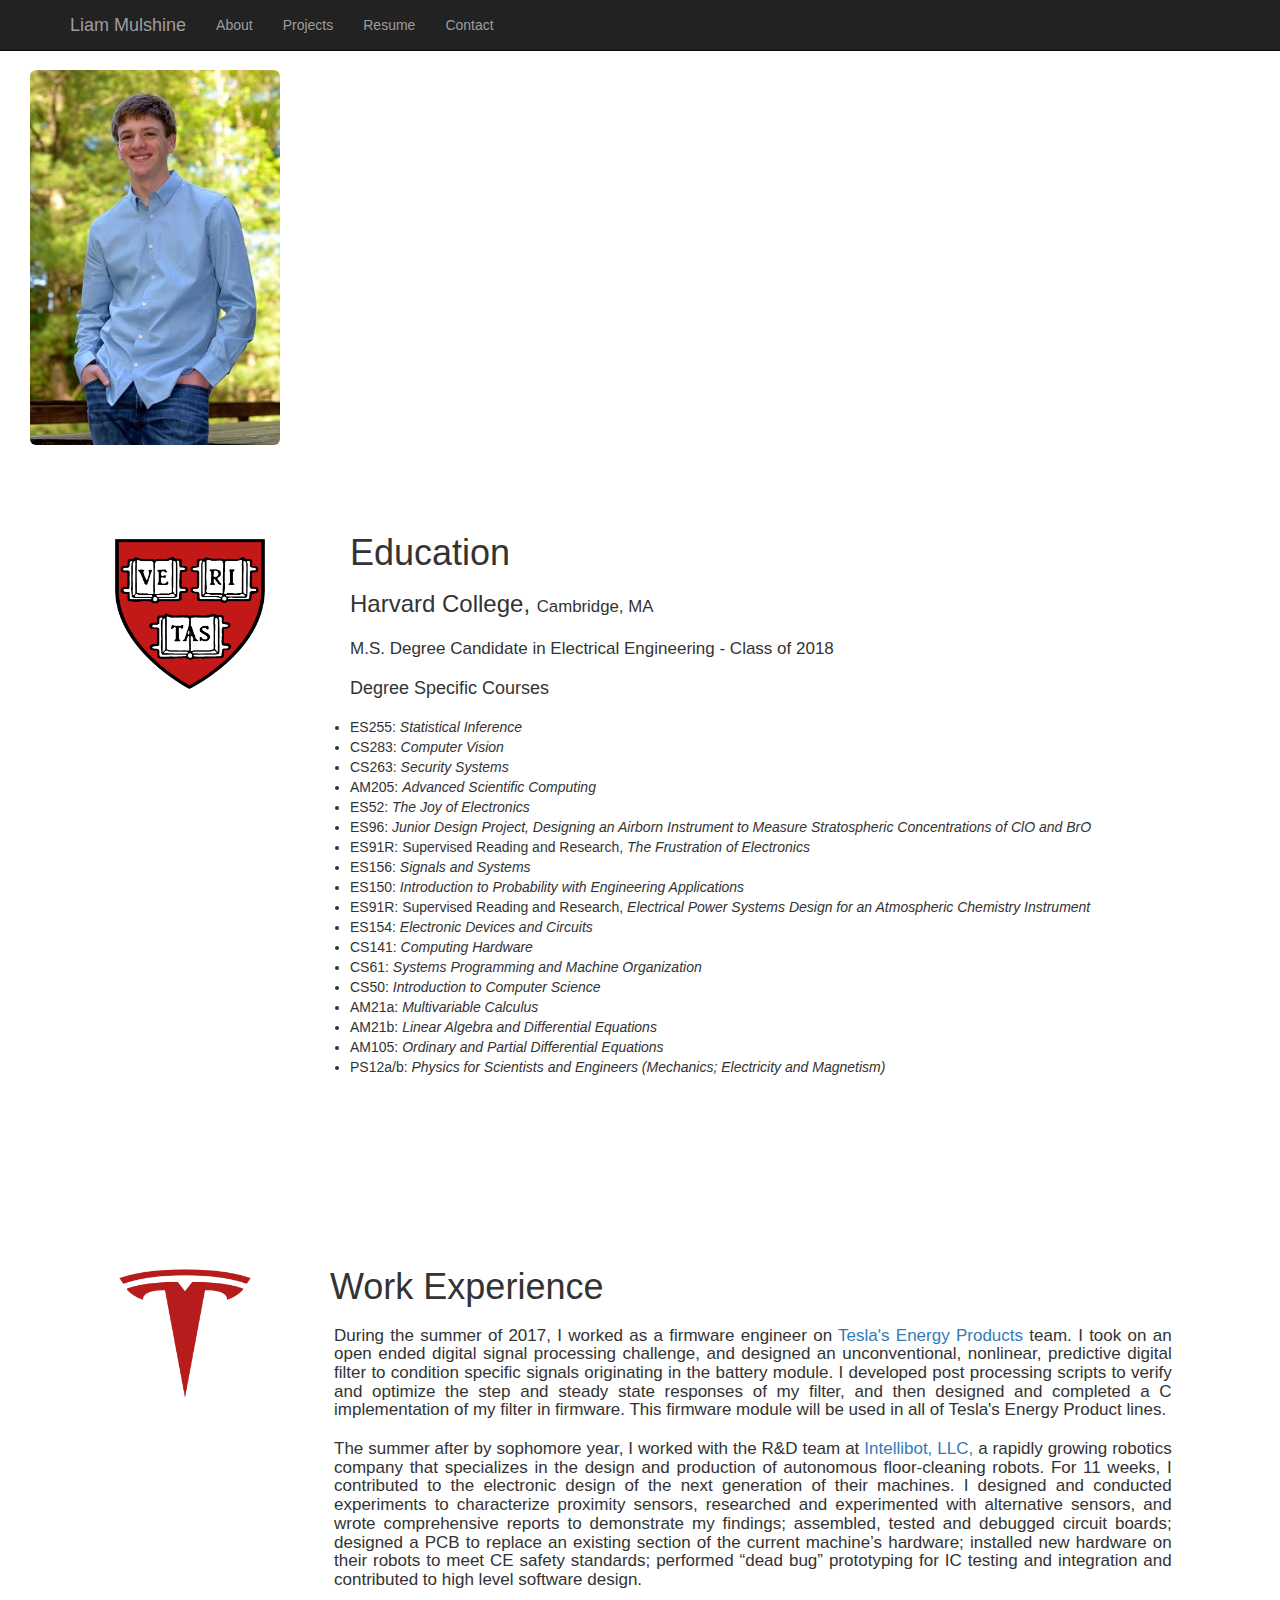
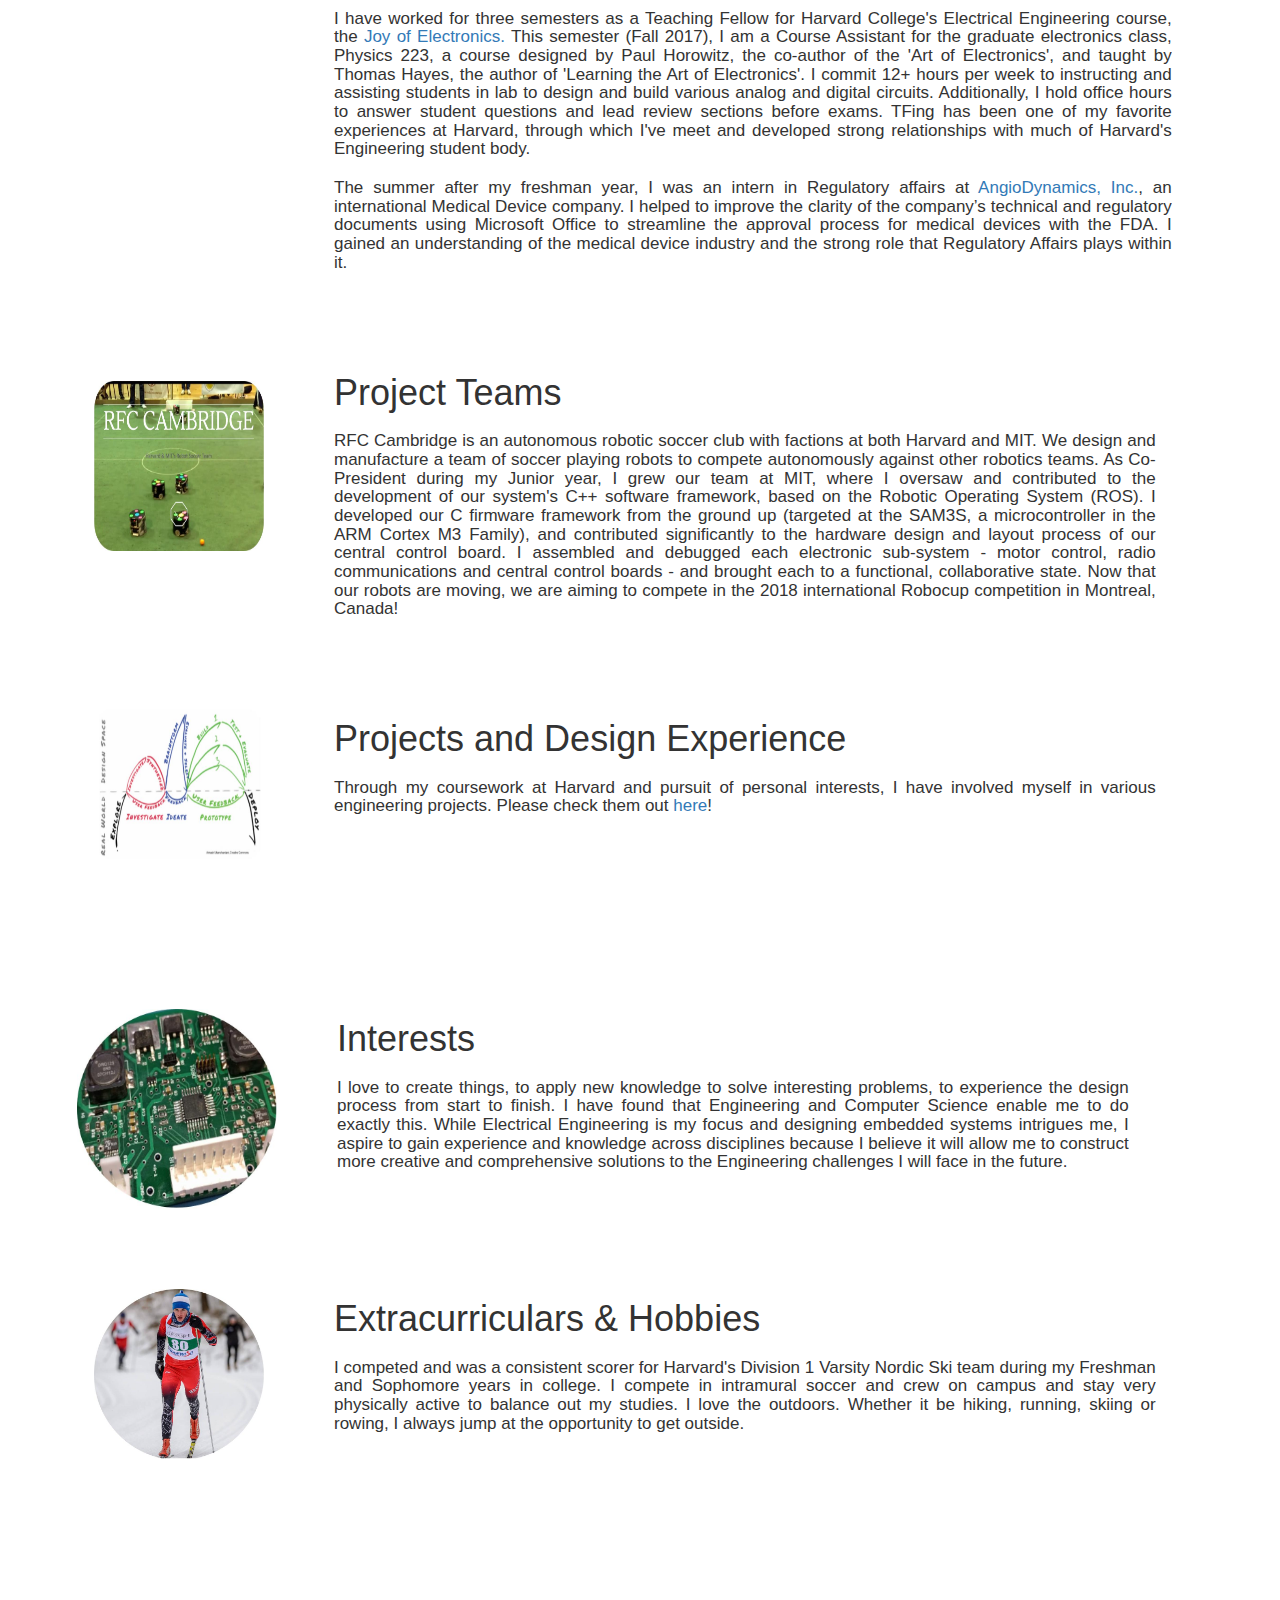
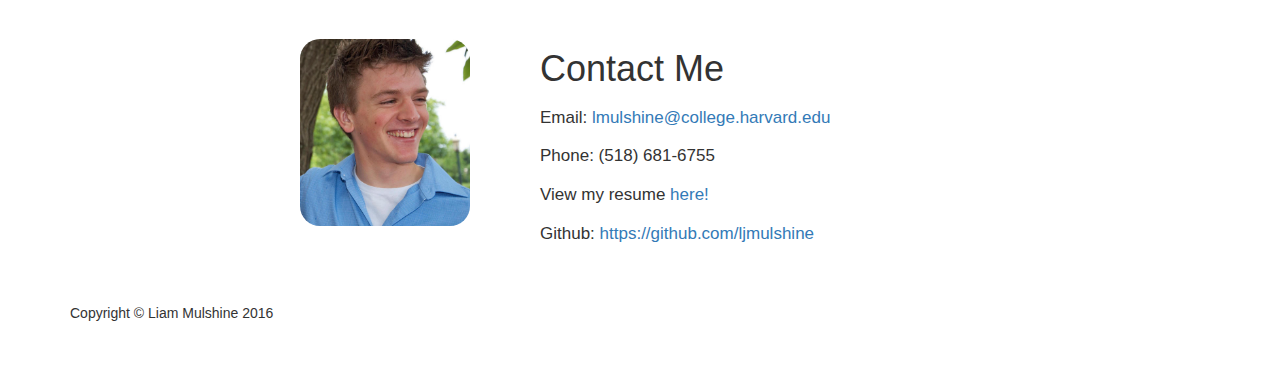
==== commit 15dd81d7: "Small typo fix" ====
--- a/index.html
+++ b/index.html
@@ -63,7 +63,7 @@
         </div>
         <!-- /.container -->
     </nav>
-    <div class="row" style="background-image: url('images/California4.png'); margin: -20px 0px 100px 0px; background-size: cover">
+    <div class="row" style="background-image: url('images/California4 .png'); margin: -20px 0px 100px 0px; background-size: cover">
 
         <img class="img-rounded" src="images/me.jpg" alt="" style="float:left; margin: 20px 100px 20px 30px;border:0" width="250" height="375">
         <p style="margin:0px 0px 0px 0px"></p>
@@ -117,7 +117,7 @@
                     
                     <h1 style="margin: 40px 0px 10px 60px ">Work Experience<h><br />
                     <div style="margin-left: 4px; margin-top: 10px">
-                        <p style="font-size: 17px; margin:20px 0px 0px 0px; text-align:justify">During the summer of 2017, I worked as a firmware engineer on <a href="https://www.tesla.com/energy">Tesla's Energy Products</a> team. I took on an open ended digital signal processing challenge, and designed an unconventional, nonlinear, predictive digital filter to condition specific signals originating in the battery module. I developed post processing scripts to verify and optimize the step and steady state responses of my filter, and then designed and completed a C implementation of the my filter in firmware. This firmware module will be used in all of Tesla's Energy Product lines.</p>  
+                        <p style="font-size: 17px; margin:20px 0px 0px 0px; text-align:justify">During the summer of 2017, I worked as a firmware engineer on <a href="https://www.tesla.com/energy">Tesla's Energy Products</a> team. I took on an open ended digital signal processing challenge, and designed an unconventional, nonlinear, predictive digital filter to condition specific signals originating in the battery module. I developed post processing scripts to verify and optimize the step and steady state responses of my filter, and then designed and completed a C implementation of my filter in firmware. This firmware module will be used in all of Tesla's Energy Product lines.</p>  
 
                         <p style="font-size: 17px; margin:20px 0px 0px 0px; text-align:justify">The summer after by sophomore year, I worked with the R&D team at <a href="http://www.intellibotrobotics.com/">Intellibot, LLC,</a> a rapidly growing robotics company that specializes in the design and production of autonomous floor-cleaning robots. For 11 weeks, I contributed to the electronic design of the next generation of their machines. I designed and conducted experiments to characterize proximity sensors, researched and experimented with alternative sensors, and wrote comprehensive reports to demonstrate my findings; assembled, tested and debugged circuit boards; designed a PCB to replace an existing section of the current machine’s hardware; installed new hardware on their robots to meet CE safety standards; performed “dead bug” prototyping for IC testing and integration and contributed to high level software design. </p>  
 
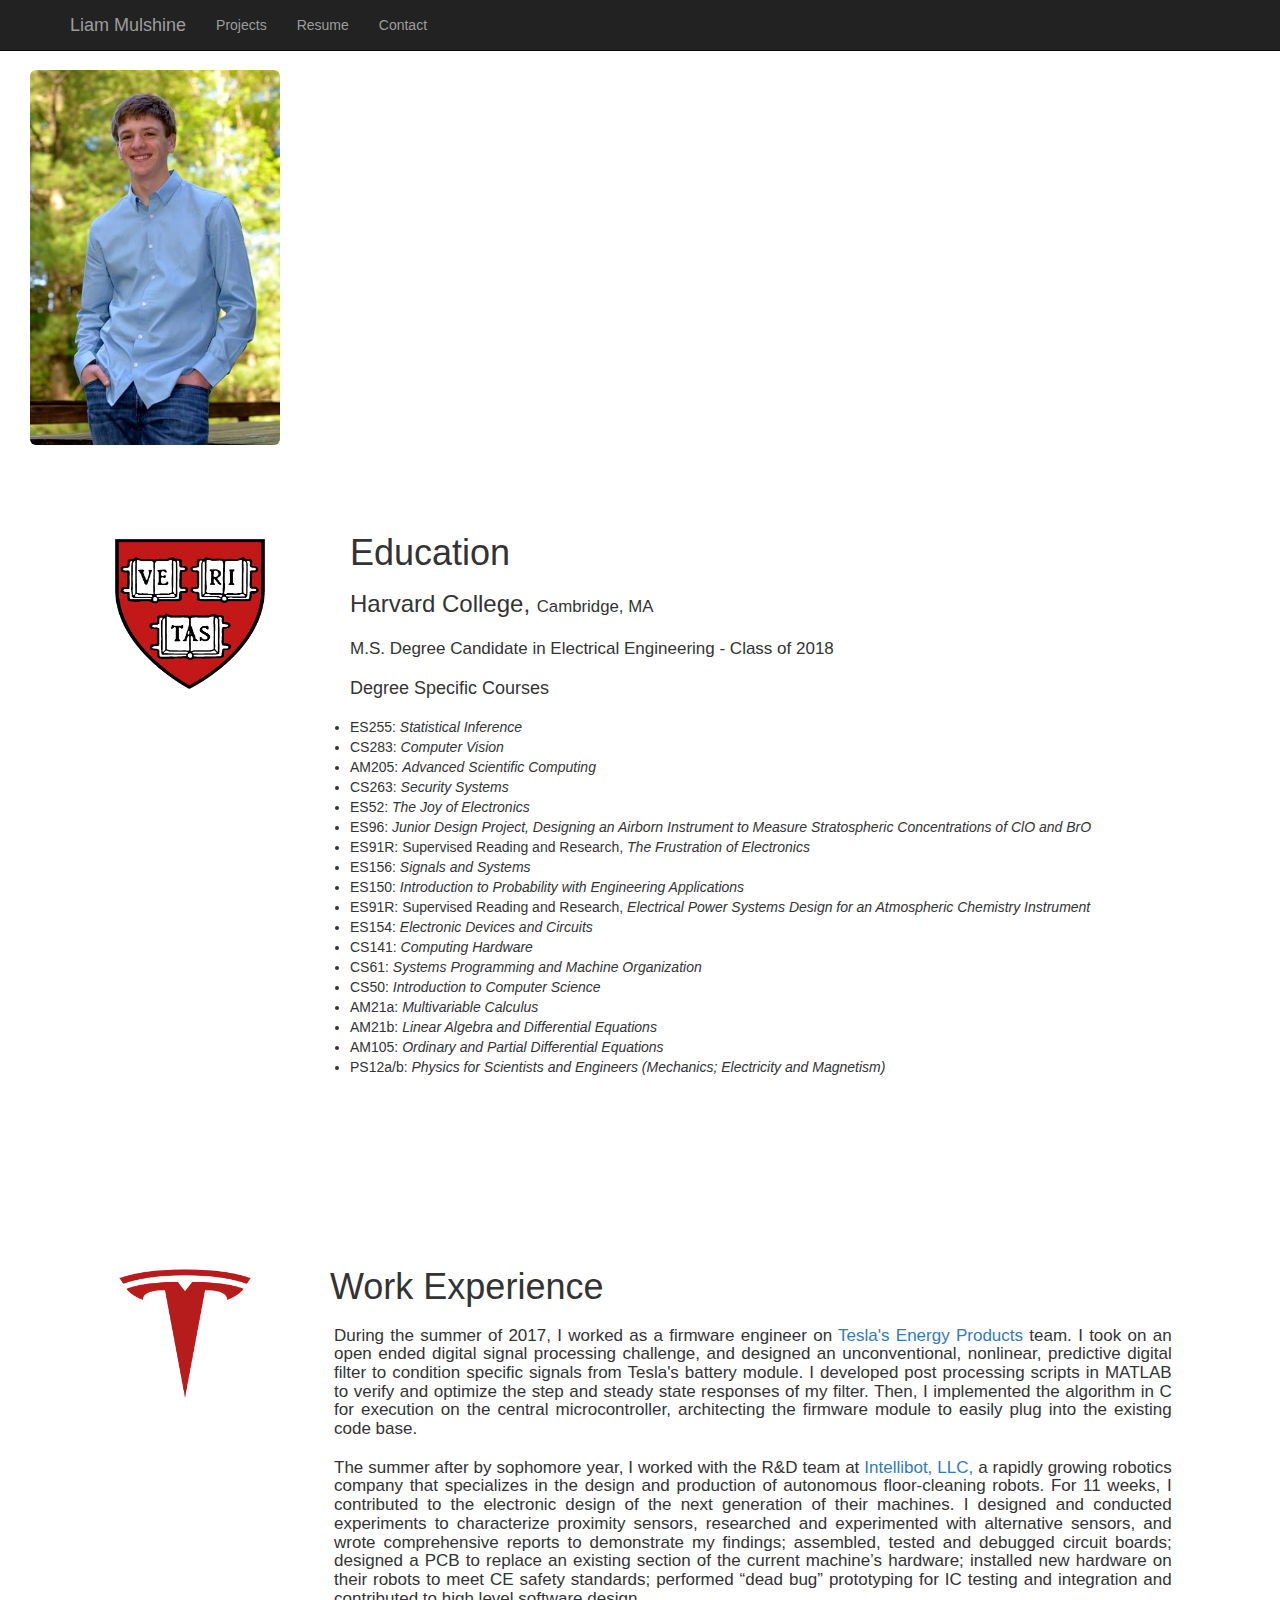
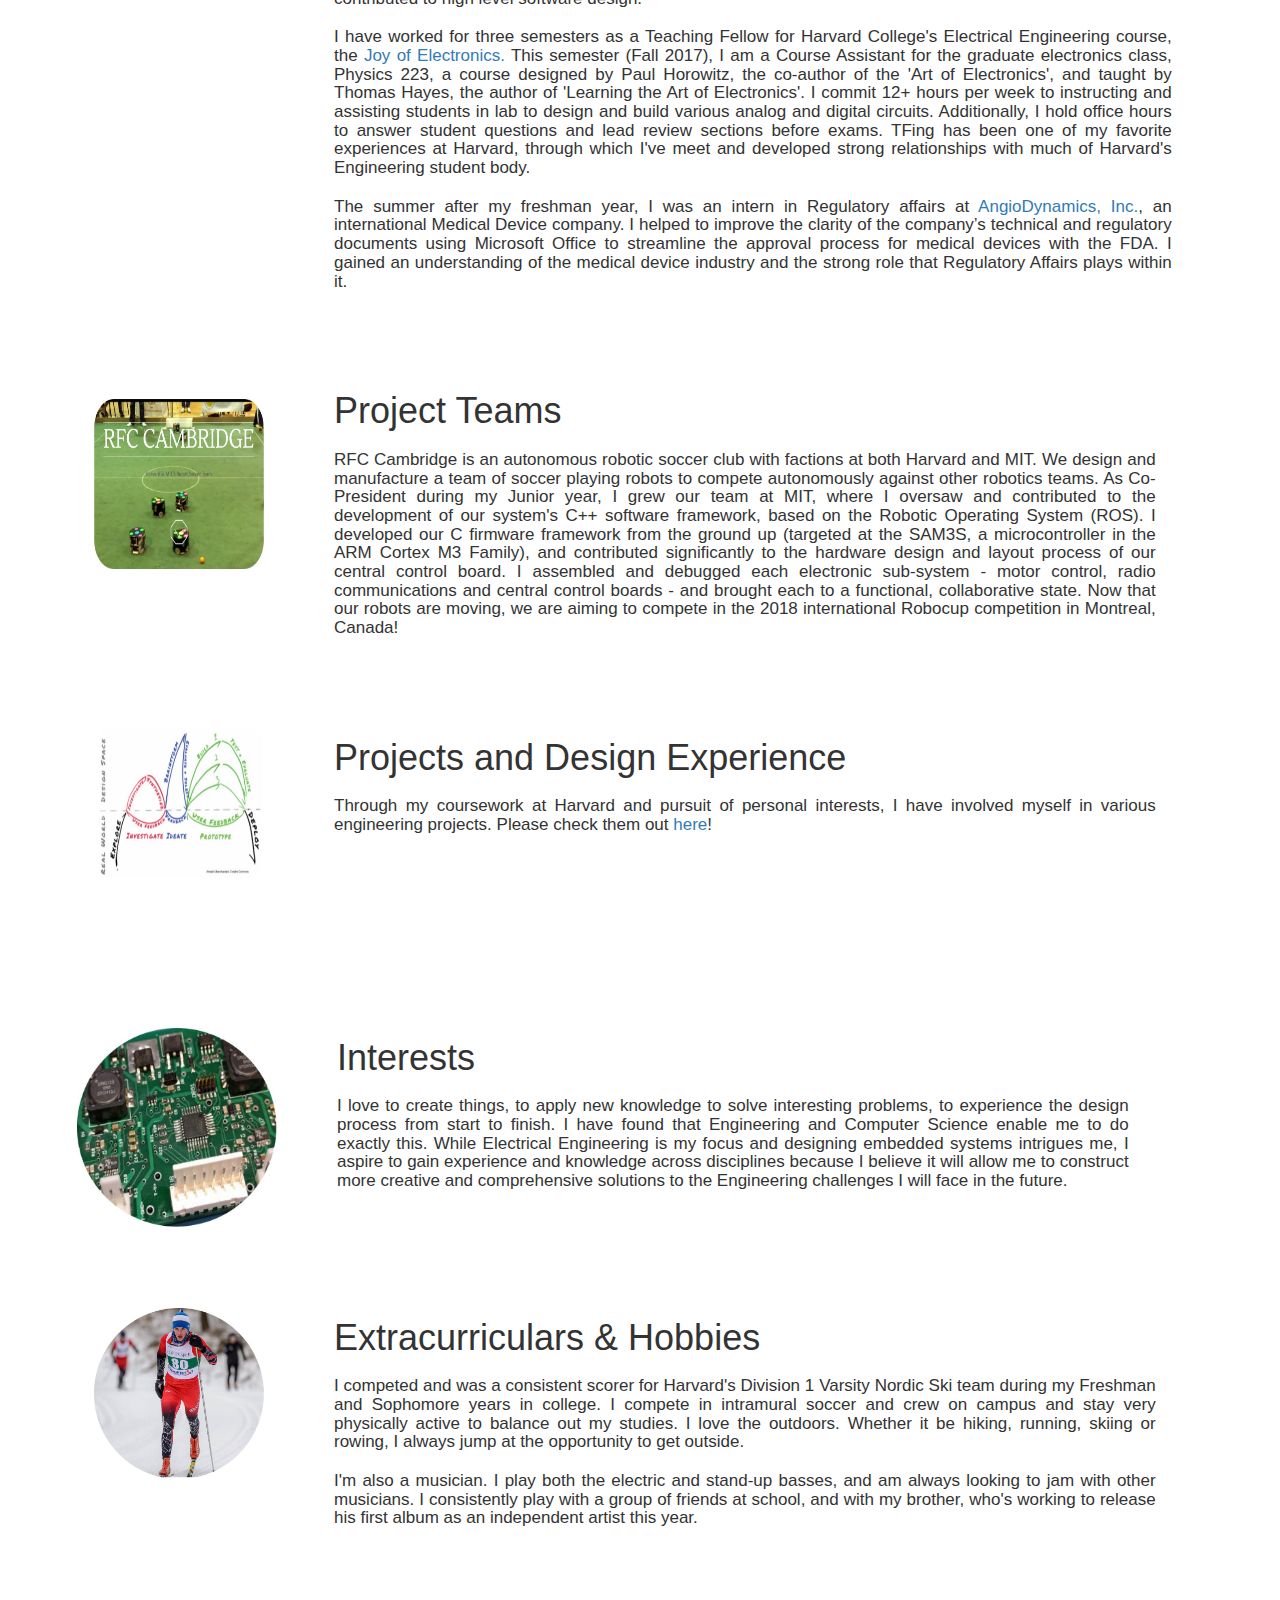
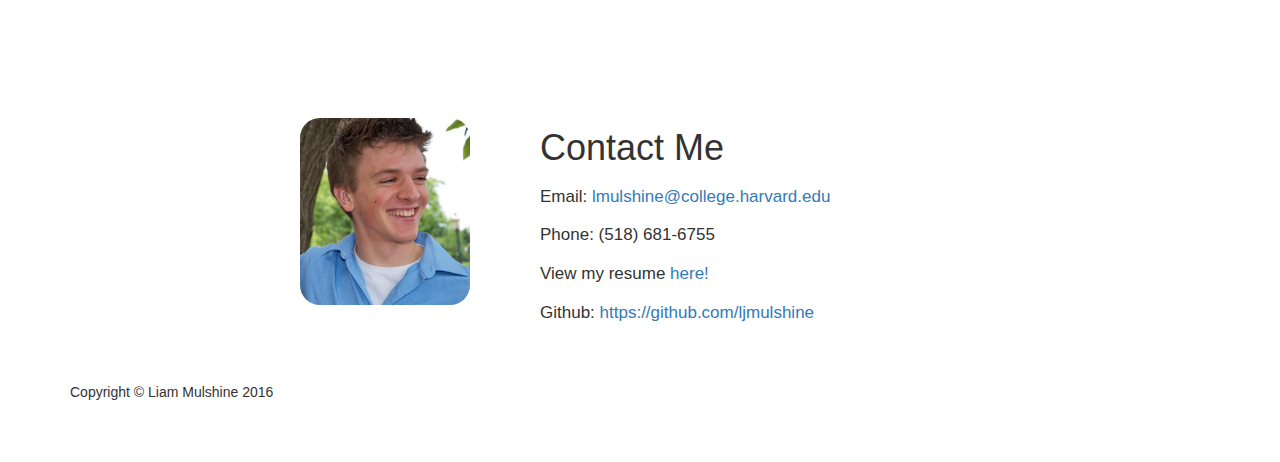
==== commit a664b4c3: "Updated project description page" ====
--- a/index.html
+++ b/index.html
@@ -46,9 +46,6 @@
             <div class="collapse navbar-collapse" id="bs-example-navbar-collapse-1">
                 <ul class="nav navbar-nav">
                     <li>
-                        <a href="index.html">About</a>
-                    </li>
-                    <li>
                         <a href="portfolio.html">Projects</a>
                     </li>
                     <li>
@@ -63,7 +60,7 @@
         </div>
         <!-- /.container -->
     </nav>
-    <div class="row" style="background-image: url('images/California4 .png'); margin: -20px 0px 100px 0px; background-size: cover">
+    <div class="row" style="background-image: url('images/California4.png'); margin: -20px 0px 100px 0px; background-size: cover">
 
         <img class="img-rounded" src="images/me.jpg" alt="" style="float:left; margin: 20px 100px 20px 30px;border:0" width="250" height="375">
         <p style="margin:0px 0px 0px 0px"></p>
@@ -85,9 +82,9 @@
                     <p style="font-size: 17px; margin:20px 0px 0px 75px">M.S. Degree Candidate in Electrical Engineering - Class of 2018</p>  
                     <h4 style="margin: 18px 0px 0px 75px">Degree Specific Courses</h4>
                     <li style="margin: 18px 0px 0px 75px">ES255: <span style="font-style: italic">Statistical Inference</span></li>  
-                    <li style="margin: 0px 0px 0px 75px">CS283: <span style="font-style: italic">Computer Vision</span></li>  
+                    <li style="margin: 0px 0px 0px 75px">CS283: <span style="font-style: italic">Computer Vision</span></li>
+                    <li style="margin: 0px 0px 0px 75px">AM205: <span style="font-style: italic">Advanced Scientific Computing</span></li>    
                     <li style="margin: 0px 0px 0px 75px">CS263: <span style="font-style: italic">Security Systems</span></li>
-                    <li style="margin: 0px 0px 0px 75px">AM205: <span style="font-style: italic">Advanced Scientific Computing</span></li>  
                     <li style="margin: 0px 0px 0px 75px">ES52: <span style="font-style: italic">The Joy of Electronics</span></li> 
                     <li style="margin: 0px 0px 0px 75px">ES96: <span style="font-style: italic">Junior Design Project, Designing an Airborn Instrument to Measure Stratospheric Concentrations of ClO and BrO</span></li> 
                     <li style="margin: 0px 0px 0px 75px">ES91R: Supervised Reading and Research,<span style="font-style: italic"> The Frustration of Electronics</span></li>
@@ -117,7 +114,7 @@
                     
                     <h1 style="margin: 40px 0px 10px 60px ">Work Experience<h><br />
                     <div style="margin-left: 4px; margin-top: 10px">
-                        <p style="font-size: 17px; margin:20px 0px 0px 0px; text-align:justify">During the summer of 2017, I worked as a firmware engineer on <a href="https://www.tesla.com/energy">Tesla's Energy Products</a> team. I took on an open ended digital signal processing challenge, and designed an unconventional, nonlinear, predictive digital filter to condition specific signals originating in the battery module. I developed post processing scripts to verify and optimize the step and steady state responses of my filter, and then designed and completed a C implementation of my filter in firmware. This firmware module will be used in all of Tesla's Energy Product lines.</p>  
+                        <p style="font-size: 17px; margin:20px 0px 0px 0px; text-align:justify">During the summer of 2017, I worked as a firmware engineer on <a href="https://www.tesla.com/energy">Tesla's Energy Products</a> team. I took on an open ended digital signal processing challenge, and designed an unconventional, nonlinear, predictive digital filter to condition specific signals from Tesla's battery module. I developed post processing scripts in MATLAB to verify and optimize the step and steady state responses of my filter. Then, I implemented the algorithm in C for execution on the central microcontroller, architecting the firmware module to easily plug into the existing code base.</p>  
 
                         <p style="font-size: 17px; margin:20px 0px 0px 0px; text-align:justify">The summer after by sophomore year, I worked with the R&D team at <a href="http://www.intellibotrobotics.com/">Intellibot, LLC,</a> a rapidly growing robotics company that specializes in the design and production of autonomous floor-cleaning robots. For 11 weeks, I contributed to the electronic design of the next generation of their machines. I designed and conducted experiments to characterize proximity sensors, researched and experimented with alternative sensors, and wrote comprehensive reports to demonstrate my findings; assembled, tested and debugged circuit boards; designed a PCB to replace an existing section of the current machine’s hardware; installed new hardware on their robots to meet CE safety standards; performed “dead bug” prototyping for IC testing and integration and contributed to high level software design. </p>  
 
@@ -192,8 +189,8 @@
                 <div class="media-body">
                     
                     <h1 style="margin: 40px 0px 10px 60px ">Extracurriculars & Hobbies<h>
-                    <p style="font-size: 17px; margin:20px 0px 0px 0px; text-align:justify">I competed and was a consistent scorer for Harvard's Division 1 Varsity Nordic Ski team during my Freshman and Sophomore years in college. I compete in intramural soccer and crew on campus and stay very physically active to balance out my studies. I love the outdoors. Whether it be hiking, running, skiing or rowing, I always jump at the opportunity to get outside.</p>  
-                     
+                    <p style="font-size: 17px; margin:20px 0px 0px 0px; text-align:justify">I competed and was a consistent scorer for Harvard's Division 1 Varsity Nordic Ski team during my Freshman and Sophomore years in college. I compete in intramural soccer and crew on campus and stay very physically active to balance out my studies. I love the outdoors. Whether it be hiking, running, skiing or rowing, I always jump at the opportunity to get outside.</p>
+                    <p style="font-size: 17px; margin:20px 0px 0px 0px; text-align:justify">I'm also a musician. I play both the electric and stand-up basses, and am always looking to jam with other musicians. I consistently play with a group of friends at school, and with my brother, who's working to release his first album as an independent artist this year.</p>    
                 </div>
 
             </div>
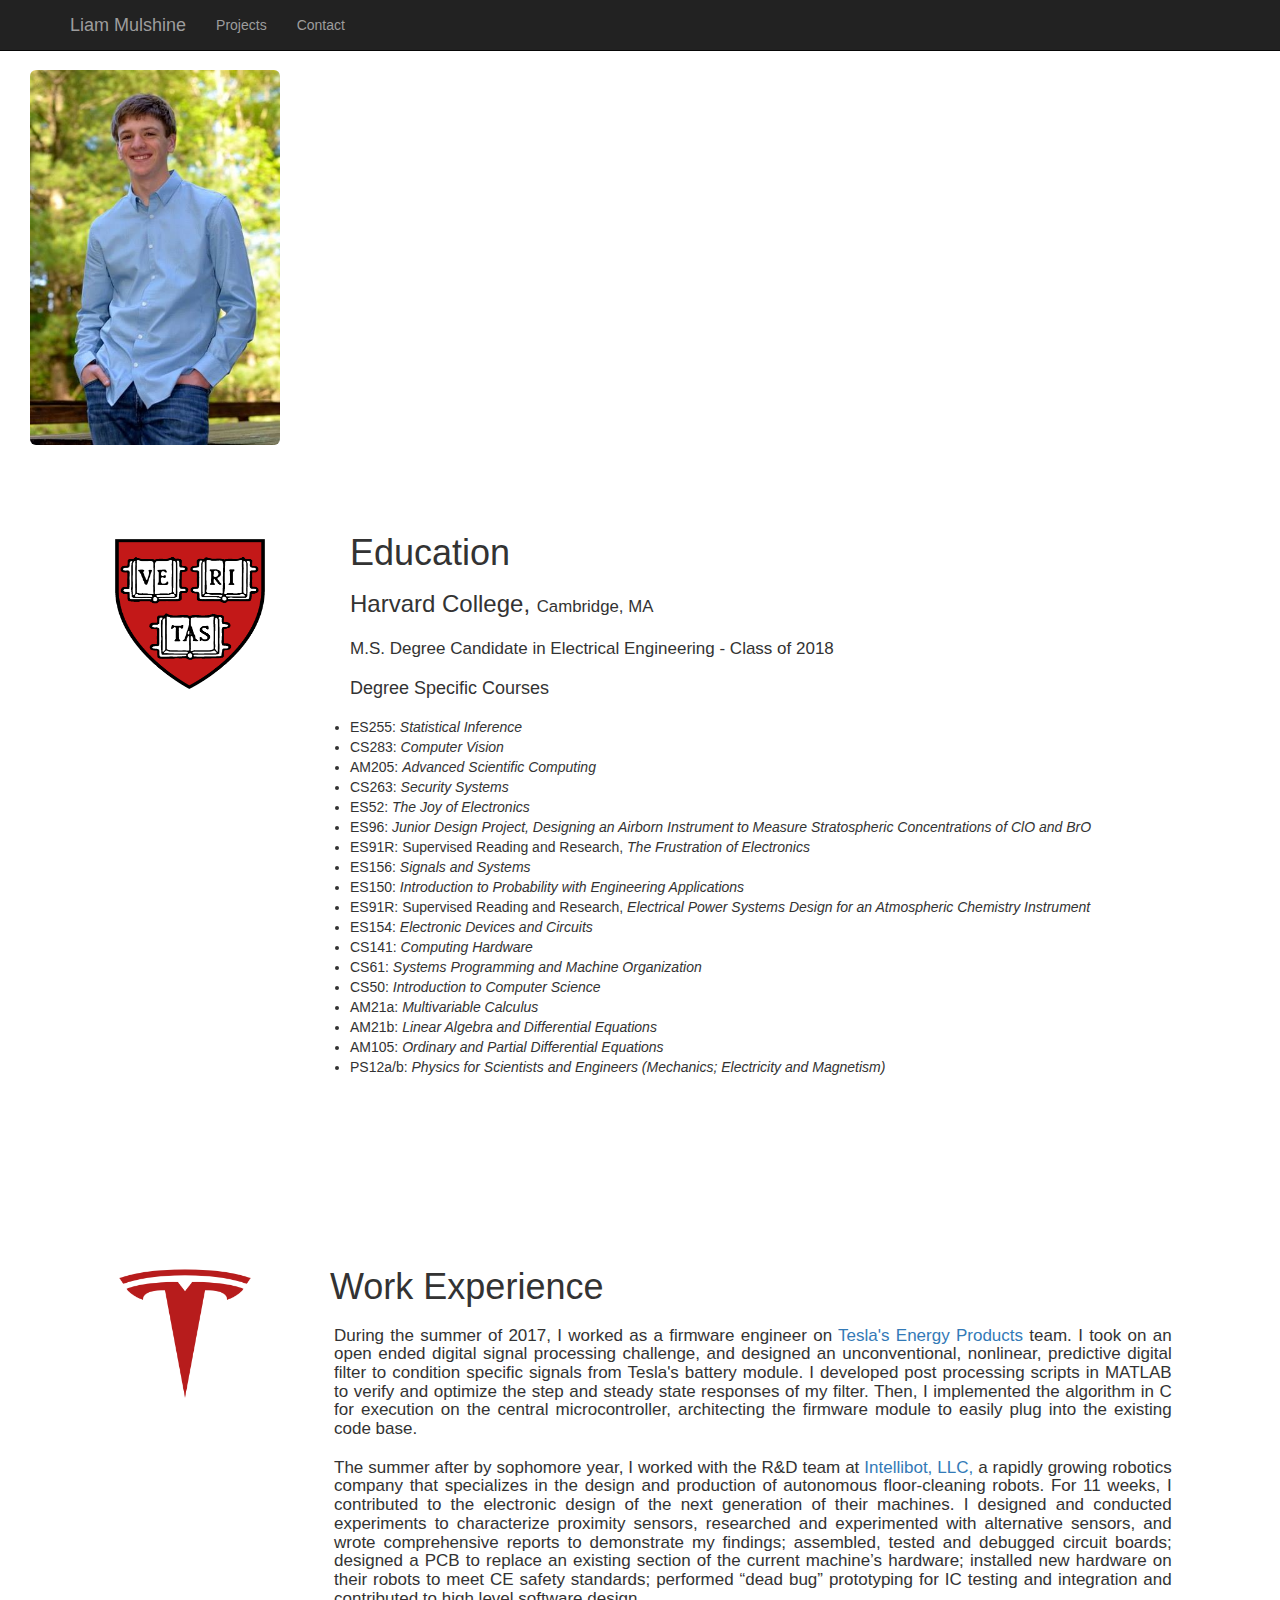
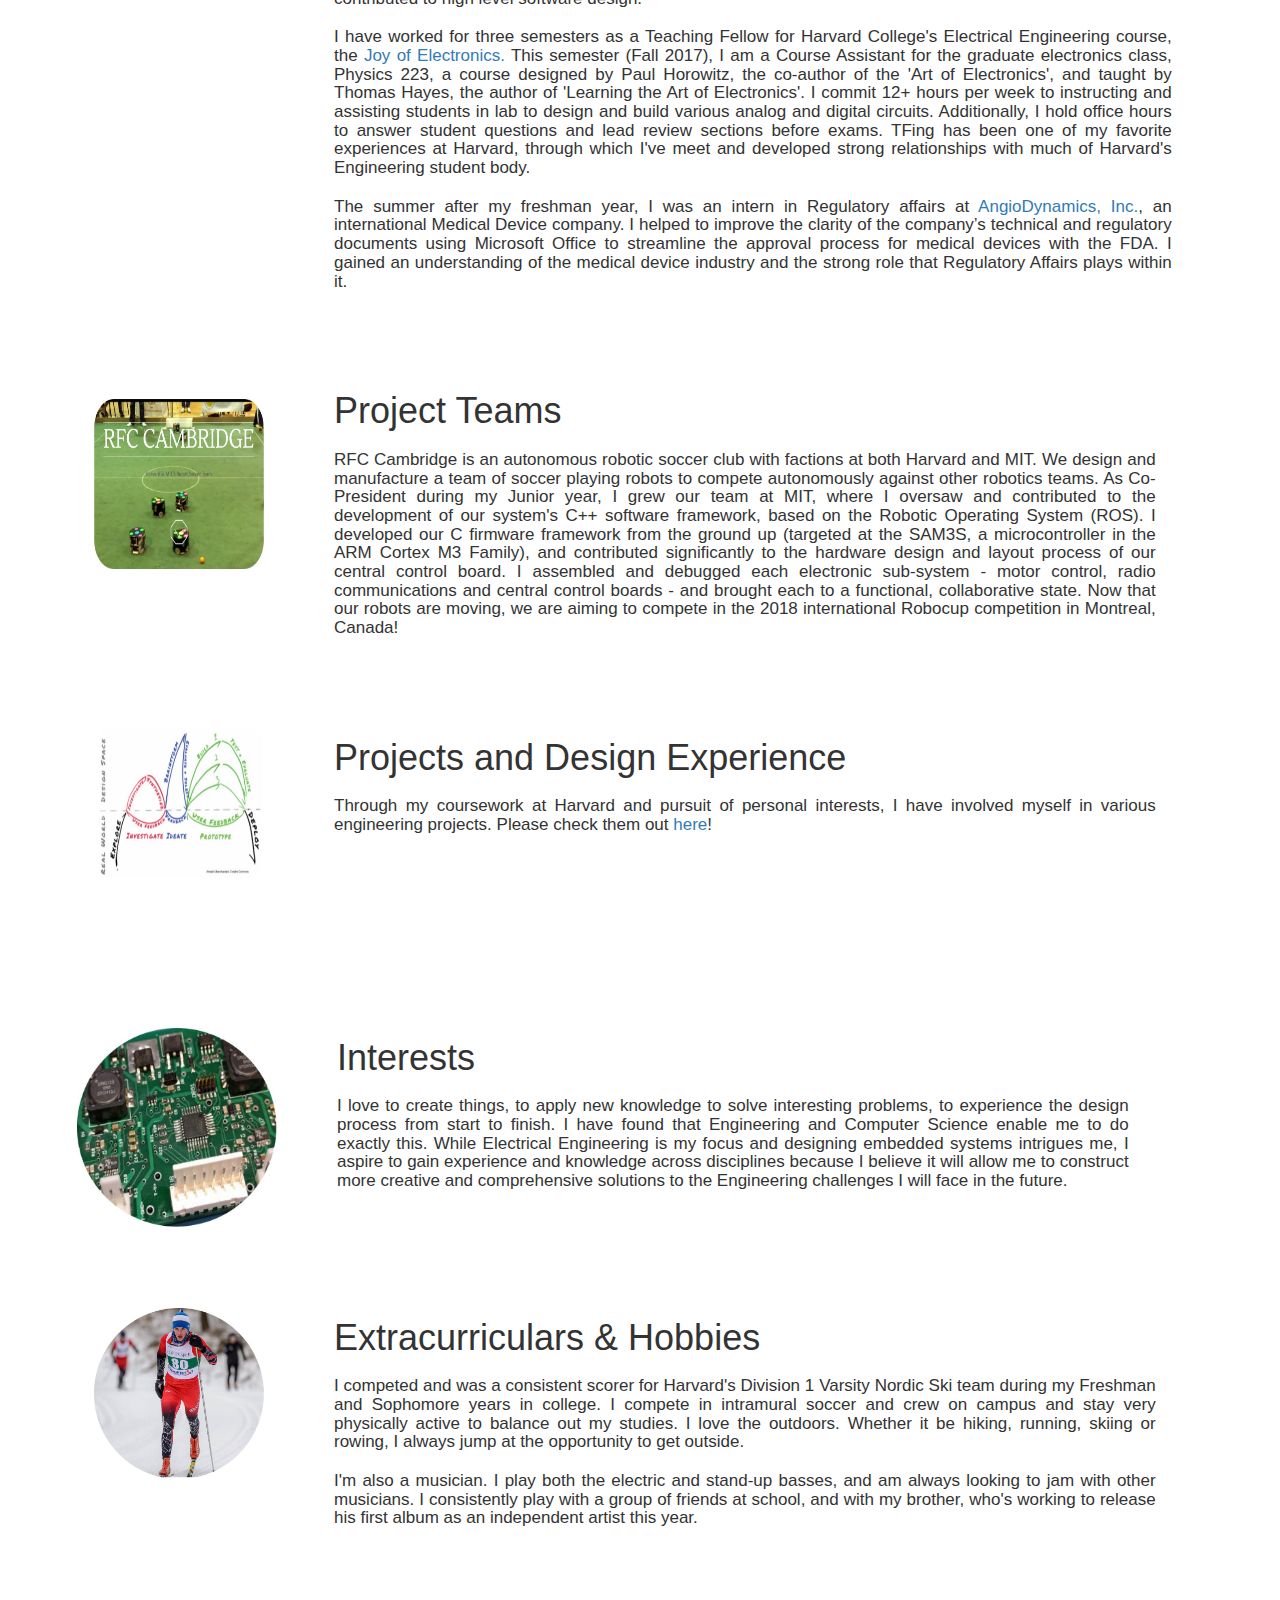
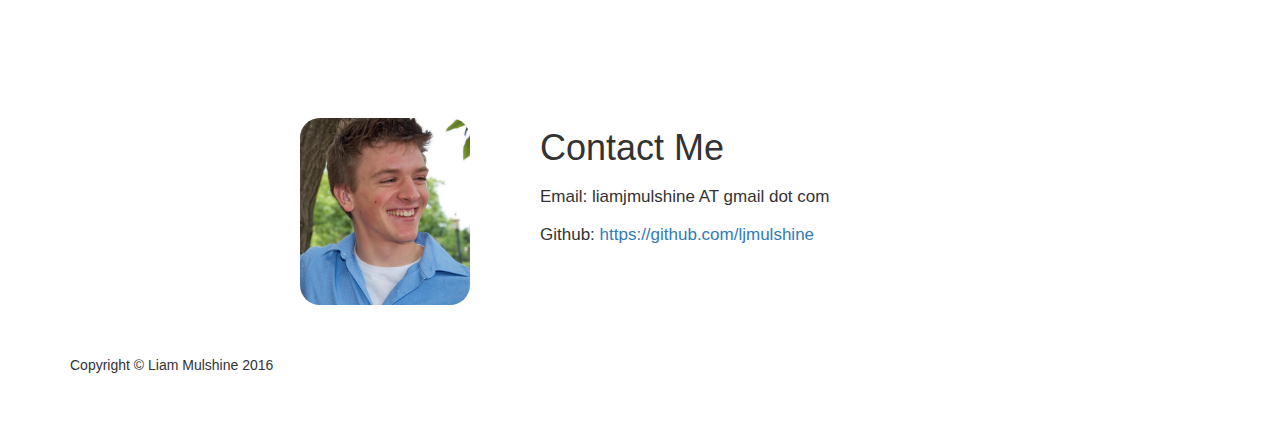
==== commit 34fa85c0: "Removing references to phone number and resume" ====
--- a/index.html
+++ b/index.html
@@ -49,9 +49,6 @@
                         <a href="portfolio.html">Projects</a>
                     </li>
                     <li>
-                        <a href="images/resume.pdf">Resume</a>
-                    </li>
-                     <li>
                         <a href="#contact">Contact</a>
                     </li>
                 </ul>
@@ -206,9 +203,7 @@
                 <div class="media-body">
                     
                     <h1 style="margin: 40px 0px 10px 60px ">Contact Me<h>
-                    <p style="font-size: 17px; margin:20px 0px 0px 0px; text-align:justify">Email: <a href="mailto:lmulshine@college.harvard.edu">lmulshine@college.harvard.edu</a></p>  
-                    <p style="font-size: 17px; margin:20px 0px 0px 0px; text-align:justify">Phone: (518) 681-6755</p>
-                    <p style="font-size: 17px; margin:20px 0px 0px 0px; text-align:justify">View my resume <a href="images/resume.pdf">here!</a>
+                    <p style="font-size: 17px; margin:20px 0px 0px 0px; text-align:justify">Email: liamjmulshine AT gmail dot com</a></p>  
                     <p style="font-size: 17px; margin:20px 0px 0px 0px; text-align:justify">Github: <a href="https://github.com/ljmulshine">https://github.com/ljmulshine</a>
                      
                 </div>
